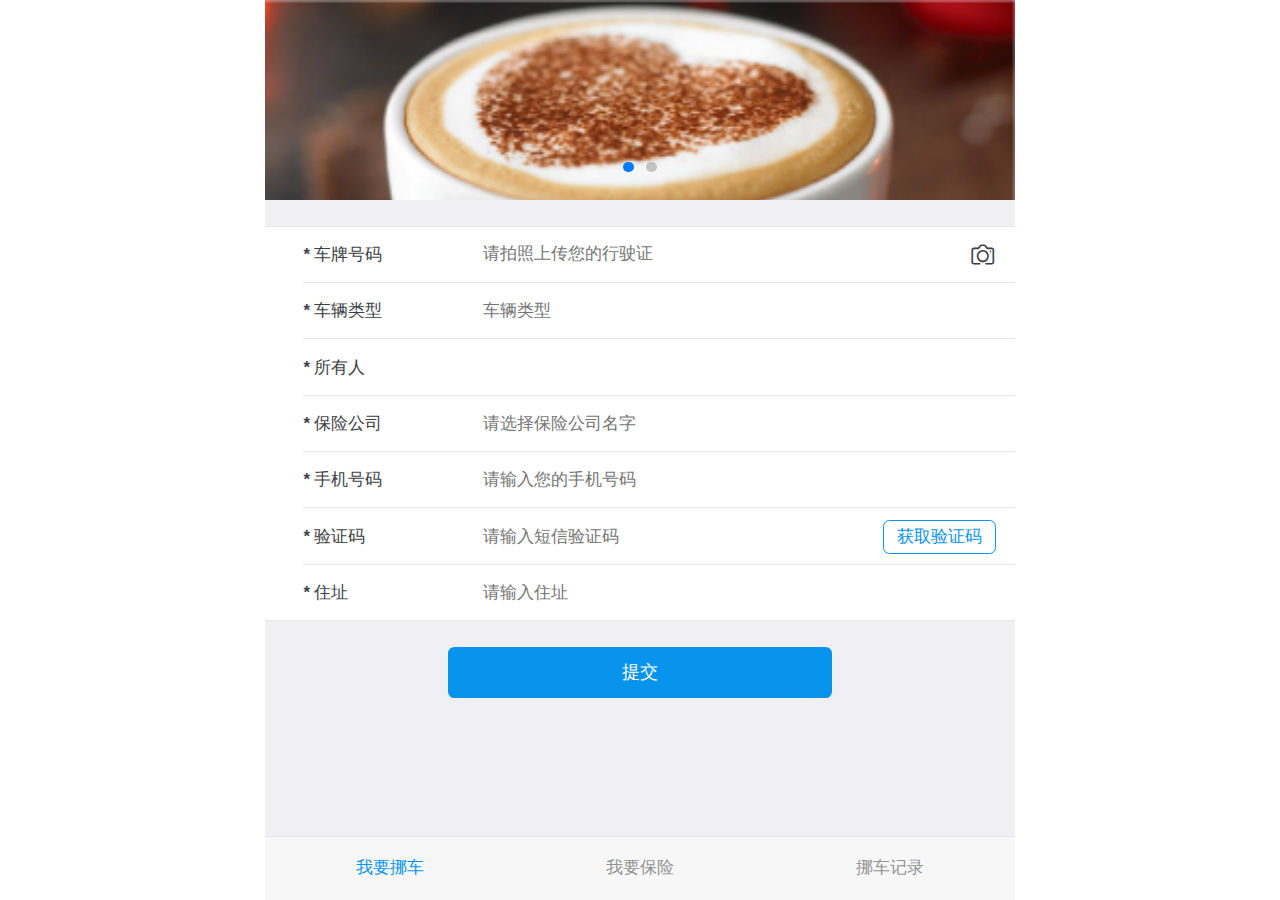
==== bind.html @ 5b2e4d47 "list更新" ====
<!DOCTYPE html>
<html lang="en">
<head>
    <meta charset="UTF-8">
    <meta name="viewport" content="initial-scale=1, maximum-scale=1, user-scalable=no" />
    <link rel="stylesheet" href="css/index.css">
    <link rel="stylesheet" href="css/sm.min.css">
    <link rel="stylesheet" href="css/sm-extend.min.css">
    <link rel="stylesheet" href="font/iconfont.css">
    <title>Title</title>

</head>
<body id="index-box">
<!-- page集合的容器，里面放多个平行的.page，其他.page作为内联页面由路由控制展示 -->
    <div class="page-group" id="page-group">
        <!-- 单个page ,第一个.page默认被展示-->
        <div class="page">
            <!-- 工具栏 -->
            <nav class="bar bar-tab">
                <a class="tab-item external active" href="#">
                    <!--<span class="icon icon-home"></span>-->
                    <span class="tab-label">我要挪车</span>
                </a>
                <a class="tab-item external" href="#">
                    <!--<span class="icon icon-star"></span>-->
                    <span class="tab-label">我要保险</span>
                </a>
                <a class="tab-item external" href="#">
                    <!--<span class="icon icon-settings"></span>-->
                    <span class="tab-label">挪车记录</span>
                </a>
            </nav>

            <!-- 这里是页面内容区 -->
            <div class="content">
                <!-- Slider -->
                <div class="swiper-container" data-space-between='10' style="height: 200px;">
                    <div class="swiper-wrapper" id="swiper-wrapper">
                        <!-- <div class="swiper-slide" @click="goDetail(item)" v-for="(item,index) in bannerList"><img :src="item.pic" alt=""></div> -->
                        <div class="swiper-slide"><img src="images/banner.png" alt=""></div>
                        <div class="swiper-slide"><img src="images/banner.png" alt=""></div>
                    </div>
                    <div class="swiper-pagination"></div>
                </div>
                <!--formBox-->
                <div class="formBox">
                    <div class="list-block">
                        <ul>
                            <!-- Text inputs -->
                            <li>
                                <div class="item-content">
                                    <div class="item-media"><i class="icon icon-form-name"></i></div>
                                    <div class="item-inner">
                                        <div class="item-title label"><b>*</b>&nbsp;车牌号码</div>
                                        <div class="item-input">
                                            <input type="text" v-model="car_no" placeholder="请拍照上传您的行驶证" id="car_no"  @focus="inputFocus('#car_no')">
                                        </div>
                                        <div>
                                            <span class="iconfont icon-camera"></span>
                                        </div>
                                    </div>
                                </div>
                            </li>
                            <li>
                                <div class="item-content">
                                    <div class="item-media"><i class="icon icon-form-email"></i></div>
                                    <div class="item-inner">
                                        <div class="item-title label"><b>*</b>&nbsp;车辆类型</div>
                                        <div class="item-input">
                                            <input type="text" v-model="car_style" placeholder="车辆类型" id="car_style"  @focus="inputFocus('#car_style')">
                                        </div>
                                    </div>
                                </div>
                            </li>
                            <li>
                                <div class="item-content">
                                    <div class="item-media"><i class="icon icon-form-email"></i></div>
                                    <div class="item-inner">
                                        <div class="item-title label"><b>*</b>&nbsp;所有人</div>
                                        <div class="item-input">
                                            <input type="text" v-model="man" placeholder="" id="man"  @focus="inputFocus('#man')">
                                        </div>
                                    </div>
                                </div>
                            </li>
                            <li>
                                <div class="item-content">
                                    <div class="item-media"><i class="icon icon-form-email"></i></div>
                                    <div class="item-inner">
                                        <div class="item-title label"><b>*</b>&nbsp;保险公司</div>
                                        <div class="item-input">
                                            <input type="text" v-model="safe" placeholder="请选择保险公司名字" id="safe" @focus="inputFocus('#safe')">
                                        </div>
                                    </div>
                                </div>
                            </li>
                            <li>
                                <div class="item-content">
                                    <div class="item-media"><i class="icon icon-form-email"></i></div>
                                    <div class="item-inner">
                                        <div class="item-title label"><b>*</b>&nbsp;手机号码</div>
                                        <div class="item-input">
                                            <input type="text" v-model="phone" placeholder="请输入您的手机号码" id="phone" @focus="inputFocus('#phone')">
                                        </div>
                                    </div>
                                </div>
                            </li>
                            <li>
                                <div class="item-content">
                                    <div class="item-media"><i class="icon icon-form-email"></i></div>
                                    <div class="item-inner">
                                        <div class="item-title label"><b>*</b>&nbsp;验证码</div>
                                        <div class="item-input">
                                            <input type="text" v-model="code" placeholder="请输入短信验证码" id="code" @focus="inputFocus('#code')">
                                        </div>
                                        <div><a href="javascript:;" class="button">获取验证码</a></div>
                                    </div>
                                </div>
                            </li>
                            <li>
                                <div class="item-content">
                                    <div class="item-media"><i class="icon icon-form-email"></i></div>
                                    <div class="item-inner">
                                        <div class="item-title label"><b>*</b>&nbsp;住址</div>
                                        <div class="item-input">
                                            <input type="text" v-model="address" placeholder="请输入住址" id="address" @focus="inputFocus('#address')">
                                        </div>
                                    </div>
                                </div>
                            </li>
                        </ul>
                    </div>
                    <a href="javascript:;" class="button button-fill button-submit" :class="[submitStatus ? '':'gray']" >提交</a>

                </div>
            </div>
        </div>
    </div>
    <script src="js/zepto.min.js"></script>
    <script src="js/sm.min.js"></script>
    <script src="js/sm-extend.min.js"></script>
    <script src="js/vue.min.js"></script>
    <script>
        $(function () {
            new Vue({
                el: "#page-group",
                data: {
                    scrTop:0,
                    car_no:'',
                    car_style:'',
                    code:'',
                    phone:'',
                    man:'',
                    safe:'',
                    address:'',
                    submitStatus:false,
                    detailState:false,
                    bannerList:[],
                    bannerLink:'https://xnt.xhwxpos.com/pingan/index.php/weixin/index/ajax_get_banner.html',
                    postLink:'https://xnt.xhwxpos.com/pingan/index.php/weixin/index/ajax_post_data.html'
                },
                methods:{
                    inputFocus:function(id){
                       this.scrTop = $(id).offset().top
                    }
                },
                mounted:function(){
                    var This = this;
                    // this.getBanner();
                    // $('.swiper-container').css({'height':arrHeight[0]+'px','overflow-y':'hidden'})
                    $(".swiper-container").swiper({
                        pagination: ".swiper-pagination",
                        autoplay:2000,
                        loop : true,
                    });

                    $(window).resize(function(){
                       setTimeout(function(){
                           $(".content").scrollTop(This.scrTop);
                       },30)
                    })
                }
            })
        })
    </script>
</body>
</html>
---- css/index.css ----
a,abbr,acronym,address,applet,article,aside,audio,b,blockquote,big,body,center,canvas,caption,cite,code,command,datalist,dd,del,details,dfn,dl,div,dt,em,embed,fieldset,figcaption,figure,font,footer,form,h1,h2,h3,h4,h5,h6,header,hgroup,html,i,iframe,img,ins,kbd,keygen,label,legend,li,meter,nav,object,ol,output,p,pre,progress,q,s,samp,section,small,span,source,strike,strong,sub,sup,table,tbody,tfoot,thead,th,tr,tt,u,ul,var{background:transparent;border:0 none;margin:0;padding:0;border:0;outline:0;vertical-align:top;-webkit-tap-highlight-color:transparent;-webkit-font-smoothing:antialiased}blockquote,q{quotes:none}table,table td{padding:0;border:none;border-collapse:collapse}img{border:0}select{white-space:nowrap}caption{text-align:left}embed{vertical-align:top}div,ul,li,ol,dl,dd,p{word-wrap:break-word}ul,li,ol,dl,dd{list-style-type:none}input,textarea,select{font-family:inherit;outline:none;font-size:inherit;font-weight:inherit;padding:0;margin:0}h1,h2,h3,h4,h5,h6{font-size:100%;font-weight:normal}body{text-align:left;color:#828282;overflow-x:hidden}html,body{font:10px/1.5 Microsoft YaHei,\5b8b\4f53, Arial, Verdana;width:100%}a{text-decoration:none;white-space:nowrap;color:#828282}input,input[type="button"],input[type="submit"],input[type="reset"],input[type="number"]{-webkit-appearance:none}input::-webkit-inner-spin-button{-webkit-appearance:none}input::-webkit-outer-spin-button{-webkit-appearance:none}@media (min-width: 640px){html{font-size:24px}}@media (min-width: 631px) and (max-width: 639px){html{font-size:23.66px}}@media (min-width: 622px) and (max-width: 630px){html{font-size:23.33px}}@media (min-width: 613px) and (max-width: 621px){html{font-size:23px}}@media (min-width: 604px) and (max-width: 612px){html{font-size:22.66px}}@media (min-width: 595px) and (max-width: 603px){html{font-size:22.33px}}@media (min-width: 586px) and (max-width: 594px){html{font-size:22px}}@media (min-width: 577px) and (max-width: 585px){html{font-size:21.66px}}@media (min-width: 568px) and (max-width: 576px){html{font-size:21.33px}}@media (min-width: 559px) and (max-width: 567px){html{font-size:21px}}@media (min-width: 550px) and (max-width: 558px){html{font-size:20.66px}}@media (min-width: 541px) and (max-width: 549px){html{font-size:20.33px}}@media (min-width: 533px) and (max-width: 540px){html{font-size:20px}}@media (min-width: 524px) and (max-width: 532px){html{font-size:19.66px}}@media (min-width: 515px) and (max-width: 523px){html{font-size:19.33px}}@media (min-width: 506px) and (max-width: 514px){html{font-size:19px}}@media (min-width: 497px) and (max-width: 505px){html{font-size:18.66px}}@media (min-width: 488px) and (max-width: 496px){html{font-size:18.33px}}@media (min-width: 480px) and (max-width: 487px){html{font-size:18px}}@media (min-width: 471px) and (max-width: 479px){html{font-size:17.66px}}@media (min-width: 462px) and (max-width: 470px){html{font-size:17.33px}}@media (min-width: 453px) and (max-width: 461px){html{font-size:17px}}@media (min-width: 444px) and (max-width: 452px){html{font-size:17.12px}}@media (min-width: 435px) and (max-width: 443px){html{font-size:16.33px}}@media (min-width: 426px) and (max-width: 434px){html{font-size:16px}}@media (min-width: 417px) and (max-width: 425px){html{font-size:15.66px}}@media (min-width: 408px) and (max-width: 416px){html{font-size:15.33px}}@media (min-width: 400px) and (max-width: 407px){html{font-size:15px}}@media (min-width: 391px) and (max-width: 399px){html{font-size:14.66px}}@media (min-width: 382px) and (max-width: 390px){html{font-size:14.33px}}@media (min-width: 374px) and (max-width: 381px){html{font-size:14px}}@media (min-width: 365px) and (max-width: 373px){html{font-size:13.66px}}@media (min-width: 356px) and (max-width: 364px){html{font-size:13.33px}}@media (min-width: 347px) and (max-width: 355px){html{font-size:13px}}@media (min-width: 338px) and (max-width: 346px){html{font-size:12.66px}}@media (min-width: 329px) and (max-width: 337px){html{font-size:12.44px}}@media (max-width: 328px){html{font-size:12px}}.clf:before,.clf:after{content:"";display:table}.clf:after{clear:both}.clf{*zoom:1}.box{display:-webkit-flex;display:flex;display:-webkit-box;display:-moz-box;display:-ms-flexbox}html,body{width:100%;max-width:750px;height:100%;margin:0 auto;position:relative;background:#fff !important}img{display:block;width:100%}.hide{display:none}[v-cloak]{display:none}body{font-size:0.65rem !important}.formBox{padding-bottom:1rem}.formBox .list-block{margin:1rem auto;font-size:0.65rem}.formBox .list-block input{font-size:0.65rem !important}.formBox .list-block .item-title.label{width:25%}.formBox .list-block .icon-camera,.formBox .list-block .icon-address{font-size:1rem}.formBox .list-block .button{font-size:0.65rem}.formBox .button.button-submit{height:2rem;line-height:2rem;margin:0 auto;width:15rem}.formBox .tip{color:#ff503f}.formBox .tip .icon-warning-o{margin-right:5px;margin-left:9%;font-size:1rem;position:relative;top:2px;color:#ff503f}.formBox .tip p{line-height:2rem}.content-block{padding:0 .25rem !important}.content-block #tab1 .card-footer,.content-block #tab2 .card-footer{text-align:center;color:#ff503f;display:block}.modal-title+.modal-text{max-height:15rem;overflow:auto}
/*# sourceMappingURL=index.css.map */
---- css/sm-extend.min.css ----
/*!
 * =====================================================
 * SUI Mobile - http://m.sui.taobao.org/
 *
 * =====================================================
 */.photo-browser{position:absolute;left:0;top:0;width:100%;height:100%;z-index:10500}.photo-browser .bar-tab .tab-item .icon{width:.7rem;height:.7rem;margin-top:-.25rem}.photo-browser .bar-tab~.photo-browser-captions{bottom:2.6rem;-webkit-transform:translate3d(0,0,0);transform:translate3d(0,0,0)}.photo-browser.photo-browser-in{display:block;-webkit-animation:photoBrowserIn .4s forwards;animation:photoBrowserIn .4s forwards}.photo-browser.photo-browser-out{display:block;-webkit-animation:photoBrowserOut .4s forwards;animation:photoBrowserOut .4s forwards}html.with-statusbar-overlay .photo-browser{height:-webkit-calc(100% - 1rem);height:calc(100% - 1rem);top:1rem}.popup>.photo-browser .navbar,.popup>.photo-browser .toolbar,body>.photo-browser .navbar,body>.photo-browser .toolbar{-webkit-transform:translate3d(0,0,0);transform:translate3d(0,0,0)}.photo-browser .page[data-page=photo-browser-slides]{background:0 0}.photo-browser .page{box-sizing:border-box;position:absolute;left:0;top:0;width:100%;height:100%;background:#efeff4}.photo-browser .view{overflow:hidden;box-sizing:border-box;position:relative;width:100%;height:100%;z-index:5000}.page[data-page=photo-browser-slides] .toolbar a{color:#4cd964}.photo-browser-popup{background:0 0}.photo-browser .navbar,.photo-browser .toolbar,.view[data-page=photo-browser-slides] .navbar,.view[data-page=photo-browser-slides] .toolbar{background:rgba(247,247,247,.95);-webkit-transition:.4s;transition:.4s}.view[data-page=photo-browser-slides] .page[data-page=photo-browser-slides] .navbar,.view[data-page=photo-browser-slides] .page[data-page=photo-browser-slides] .toolbar{-webkit-transform:translate3d(0,0,0);transform:translate3d(0,0,0)}.photo-browser-exposed .navbar,.photo-browser-exposed .toolbar{opacity:0;visibility:hidden;pointer-events:none}.photo-browser-exposed .photo-browser-swiper-container{background:#000}.photo-browser-of{margin:0 .25rem}.photo-browser-captions{pointer-events:none;position:absolute;left:0;width:100%;bottom:0;z-index:10;opacity:1;-webkit-transition:.4s;transition:.4s}.photo-browser-captions.photo-browser-captions-exposed{opacity:0}.toolbar~.photo-browser-captions{bottom:2.2rem;-webkit-transform:translate3d(0,0,0);transform:translate3d(0,0,0)}.photo-browser-exposed .toolbar~.photo-browser-captions{-webkit-transform:translate3d(0,2.2rem,0);transform:translate3d(0,2.2rem,0)}.toolbar~.photo-browser-captions.photo-browser-captions-exposed{transformt:ranslate3d(0,0,0)}.photo-browser-caption{box-sizing:border-box;-webkit-transition:.3s;transition:.3s;position:absolute;bottom:0;left:0;opacity:0;padding:.2rem .25rem;width:100%;text-align:center;color:#fff;background:rgba(0,0,0,.8)}.photo-browser-caption:empty{display:none}.photo-browser-caption.photo-browser-caption-active{opacity:1}.photo-browser-captions-light .photo-browser-caption{background:rgba(255,255,255,.8);color:#3d4145}.photo-browser-exposed .photo-browser-caption{color:#fff;background:rgba(0,0,0,.8)}.photo-browser-swiper-container{position:absolute;left:0;top:0;width:100%;height:100%;overflow:hidden;background:#fff;-webkit-transition:.4s;transition:.4s}.photo-browser-swiper-wrapper{position:absolute;left:0;top:0;width:100%;height:100%;padding:0;display:-webkit-box;display:-webkit-flex;display:flex}.photo-browser-link-inactive{opacity:.3}.photo-browser-slide{width:100%;height:100%;position:relative;overflow:hidden;display:-webkit-box;display:-webkit-flex;display:flex;-webkit-box-pack:center;-webkit-justify-content:center;justify-content:center;-webkit-box-align:center;-webkit-align-items:center;align-items:center;-webkit-flex-shrink:0;flex-shrink:0;box-sizing:border-box}.photo-browser-slide.transitioning{-webkit-transition:.4s;transition:.4s}.photo-browser-slide span.photo-browser-zoom-container{width:100%;text-align:center;display:none}.photo-browser-slide img{width:auto;height:auto;max-width:100%;max-height:100%;display:none}.photo-browser-slide.swiper-slide-active span.photo-browser-zoom-container,.photo-browser-slide.swiper-slide-next span.photo-browser-zoom-container,.photo-browser-slide.swiper-slide-prev span.photo-browser-zoom-container{display:block}.photo-browser-slide.swiper-slide-active img,.photo-browser-slide.swiper-slide-next img,.photo-browser-slide.swiper-slide-prev img{display:inline}.photo-browser-slide.swiper-slide-active.photo-browser-slide-lazy .preloader,.photo-browser-slide.swiper-slide-next.photo-browser-slide-lazy .preloader,.photo-browser-slide.swiper-slide-prev.photo-browser-slide-lazy .preloader{display:block}.photo-browser-slide iframe{width:100%;height:100%}.photo-browser-slide .preloader{display:none;position:absolute;width:2.1rem;height:2.1rem;margin-left:-2.1rem;margin-top:-2.1rem;left:50%;top:50%}.photo-browser-dark .navbar,.photo-browser-dark .toolbar{background:rgba(30,30,30,.8);color:#fff}.photo-browser-dark .navbar:before,.photo-browser-dark .toolbar:before{display:none}.photo-browser-dark .navbar:after,.photo-browser-dark .toolbar:after{display:none}.photo-browser-dark .navbar a,.photo-browser-dark .toolbar a{color:#fff}.photo-browser-dark .photo-browser-swiper-container{background:#000}@-webkit-keyframes photoBrowserIn{0%{-webkit-transform:translate3d(0,0,0) scale(.5);transform:translate3d(0,0,0) scale(.5);opacity:0}100%{-webkit-transform:translate3d(0,0,0) scale(1);transform:translate3d(0,0,0) scale(1);opacity:1}}@keyframes photoBrowserIn{0%{-webkit-transform:translate3d(0,0,0) scale(.5);transform:translate3d(0,0,0) scale(.5);opacity:0}100%{-webkit-transform:translate3d(0,0,0) scale(1);transform:translate3d(0,0,0) scale(1);opacity:1}}@-webkit-keyframes photoBrowserOut{0%{-webkit-transform:translate3d(0,0,0) scale(1);transform:translate3d(0,0,0) scale(1);opacity:1}100%{-webkit-transform:translate3d(0,0,0) scale(.5);transform:translate3d(0,0,0) scale(.5);opacity:0}}@keyframes photoBrowserOut{0%{-webkit-transform:translate3d(0,0,0) scale(1);transform:translate3d(0,0,0) scale(1);opacity:1}100%{-webkit-transform:translate3d(0,0,0) scale(.5);transform:translate3d(0,0,0) scale(.5);opacity:0}}.swiper-container{margin:0 auto;position:relative;overflow:hidden;padding-bottom:30px;z-index:1}.swiper-container-no-flexbox .swiper-slide{float:left}.swiper-container-vertical>.swiper-wrapper{-webkit-box-orient:vertical;-webkit-flex-direction:column;flex-direction:column}.swiper-wrapper{position:relative;width:100%;height:100%;z-index:1;display:-webkit-box;display:-webkit-flex;display:flex;-webkit-transform-style:preserve-3d;-ms-transform-style:preserve-3d;transform-style:preserve-3d;-webkit-transition-property:-webkit-transform;transition-property:transform;box-sizing:content-box}.swiper-container-android .swiper-slide,.swiper-wrapper{-webkit-transform:translate3d(0,0,0);transform:translate3d(0,0,0)}.swiper-container-multirow>.swiper-wrapper{-webkit-box-lines:multiple;-webkit-flex-wrap:wrap;flex-wrap:wrap}.swiper-container-free-mode>.swiper-wrapper{-webkit-transition-timing-function:ease-out;transition-timing-function:ease-out;margin:0 auto}.swiper-slide{-webkit-transform-style:preserve-3d;-ms-transform-style:preserve-3d;transform-style:preserve-3d;-webkit-flex-shrink:0;flex-shrink:0;width:100%;height:100%;position:relative}.swiper-container .swiper-notification{position:absolute;left:0;top:0;pointer-events:none;opacity:0;z-index:-1000}.swiper-wp8-horizontal{touch-action:pan-y}.swiper-wp8-vertical{touch-action:pan-x}.swiper-button-next,.swiper-button-prev{position:absolute;top:50%;width:1.35rem;height:2.2rem;margin-top:-1.1rem;z-index:10;cursor:pointer;background-size:1.35rem 2.2rem;background-position:center;background-repeat:no-repeat}.swiper-button-next.swiper-button-disabled,.swiper-button-prev.swiper-button-disabled{opacity:.35;cursor:auto;pointer-events:none}.swiper-button-prev,.swiper-container-rtl .swiper-button-next{background-image:url("data:image/svg+xml;charset=utf-8,%3Csvg%20xmlns%3D'http%3A%2F%2Fwww.w3.org%2F2000%2Fsvg'%20viewBox%3D'0%200%2027%2044'%3E%3Cpath%20d%3D'M0%2C22L22%2C0l2.1%2C2.1L4.2%2C22l19.9%2C19.9L22%2C44L0%2C22L0%2C22L0%2C22z'%20fill%3D'%23007aff'%2F%3E%3C%2Fsvg%3E");left:.5rem;right:auto}.swiper-button-next,.swiper-container-rtl .swiper-button-prev{background-image:url("data:image/svg+xml;charset=utf-8,%3Csvg%20xmlns%3D'http%3A%2F%2Fwww.w3.org%2F2000%2Fsvg'%20viewBox%3D'0%200%2027%2044'%3E%3Cpath%20d%3D'M27%2C22L27%2C22L5%2C44l-2.1-2.1L22.8%2C22L2.9%2C2.1L5%2C0L27%2C22L27%2C22z'%20fill%3D'%23007aff'%2F%3E%3C%2Fsvg%3E");right:.5rem;left:auto}.swiper-pagination{position:absolute;text-align:center;-webkit-transition:.3s;transition:.3s;-webkit-transform:translate3d(0,0,0);transform:translate3d(0,0,0);z-index:10}.swiper-pagination.swiper-pagination-hidden{opacity:0}.swiper-pagination-bullet{width:.4rem;height:.4rem;display:inline-block;border-radius:100%;background:#000;opacity:.2}.swiper-pagination-bullet-active{opacity:1;background:#007aff}.swiper-container-vertical>.swiper-pagination{right:.5rem;top:50%;-webkit-transform:translate3d(0,-50%,0);transform:translate3d(0,-50%,0)}.swiper-container-vertical>.swiper-pagination .swiper-pagination-bullet{margin:.25rem 0;display:block}.swiper-container-horizontal>.swiper-pagination{bottom:.5rem;left:0;width:100%}.swiper-container-horizontal>.swiper-pagination .swiper-pagination-bullet{margin:0 .25rem}.swiper-container-3d{-webkit-perspective:600rem;perspective:600rem}.swiper-container-3d .swiper-cube-shadow,.swiper-container-3d .swiper-slide,.swiper-container-3d .swiper-slide-shadow-bottom,.swiper-container-3d .swiper-slide-shadow-left,.swiper-container-3d .swiper-slide-shadow-right,.swiper-container-3d .swiper-slide-shadow-top,.swiper-container-3d .swiper-wrapper{-webkit-transform-style:preserve-3d;-ms-transform-style:preserve-3d;transform-style:preserve-3d}.swiper-container-3d .swiper-slide-shadow-bottom,.swiper-container-3d .swiper-slide-shadow-left,.swiper-container-3d .swiper-slide-shadow-right,.swiper-container-3d .swiper-slide-shadow-top{position:absolute;left:0;top:0;width:100%;height:100%;pointer-events:none;z-index:10}.swiper-container-3d .swiper-slide-shadow-left{background-image:-webkit-linear-gradient(right,rgba(0,0,0,.5),rgba(0,0,0,0));background-image:linear-gradient(to left,rgba(0,0,0,.5),rgba(0,0,0,0))}.swiper-container-3d .swiper-slide-shadow-right{background-image:-webkit-linear-gradient(left,rgba(0,0,0,.5),rgba(0,0,0,0));background-image:linear-gradient(to right,rgba(0,0,0,.5),rgba(0,0,0,0))}.swiper-container-3d .swiper-slide-shadow-top{background-image:-webkit-linear-gradient(bottom,rgba(0,0,0,.5),rgba(0,0,0,0));background-image:linear-gradient(to top,rgba(0,0,0,.5),rgba(0,0,0,0))}.swiper-container-3d .swiper-slide-shadow-bottom{background-image:-webkit-linear-gradient(top,rgba(0,0,0,.5),rgba(0,0,0,0));background-image:linear-gradient(to bottom,rgba(0,0,0,.5),rgba(0,0,0,0))}.swiper-container-coverflow .swiper-wrapper{-ms-perspective:600rem}.swiper-container-fade.swiper-container-free-mode .swiper-slide{-webkit-transition-timing-function:ease-out;transition-timing-function:ease-out}.swiper-container-fade .swiper-slide{pointer-events:none}.swiper-container-fade .swiper-slide-active{pointer-events:auto}.swiper-container-cube{overflow:visible}.swiper-container-cube .swiper-slide{pointer-events:none;visibility:hidden;-webkit-transform-origin:0 0;transform-origin:0 0;-webkit-backface-visibility:hidden;backface-visibility:hidden;width:100%;height:100%}.swiper-container-cube.swiper-container-rtl .swiper-slide{-webkit-transform-origin:100% 0;transform-origin:100% 0}.swiper-container-cube .swiper-slide-active,.swiper-container-cube .swiper-slide-next,.swiper-container-cube .swiper-slide-next+.swiper-slide,.swiper-container-cube .swiper-slide-prev{pointer-events:auto;visibility:visible}.swiper-container-cube .swiper-cube-shadow{position:absolute;left:0;bottom:0;width:100%;height:100%;background:#000;opacity:.6;-webkit-filter:blur(2.5rem);filter:blur(2.5rem)}.swiper-container-cube.swiper-container-vertical .swiper-cube-shadow{z-index:0}.swiper-scrollbar{border-radius:.5rem;position:relative;-ms-touch-action:none;background:rgba(0,0,0,.1)}.swiper-container-horizontal>.swiper-scrollbar{position:absolute;left:1%;bottom:.15rem;z-index:50;height:.25rem;width:98%}.swiper-container-vertical>.swiper-scrollbar{position:absolute;right:.15rem;top:1%;z-index:50;width:.25rem;height:98%}.swiper-scrollbar-drag{height:100%;width:100%;position:relative;background:rgba(0,0,0,.5);border-radius:.5rem;left:0;top:0}.swiper-scrollbar-cursor-drag{cursor:move}.swiper-slide .preloader{width:2.1rem;height:2.1rem;position:absolute;left:50%;top:50%;margin-left:-1.05rem;margin-top:-1.05rem;z-index:10}.swiper-slide img{display:block}
---- font/iconfont.css ----
@font-face {font-family: "iconfont";
  src: url('iconfont.eot?t=1522071033426'); /* IE9*/
  src: url('iconfont.eot?t=1522071033426#iefix') format('embedded-opentype'), /* IE6-IE8 */
  url('[data-uri]') format('woff'),
  url('iconfont.ttf?t=1522071033426') format('truetype'), /* chrome, firefox, opera, Safari, Android, iOS 4.2+*/
  url('iconfont.svg?t=1522071033426#iconfont') format('svg'); /* iOS 4.1- */
}

.iconfont {
  font-family:"iconfont" !important;
  font-size:16px;
  font-style:normal;
  -webkit-font-smoothing: antialiased;
  -moz-osx-font-smoothing: grayscale;
}

.icon-address:before { content: "\e939"; }

.icon-warning-o:before { content: "\e674"; }

.icon-camera:before { content: "\e626"; }
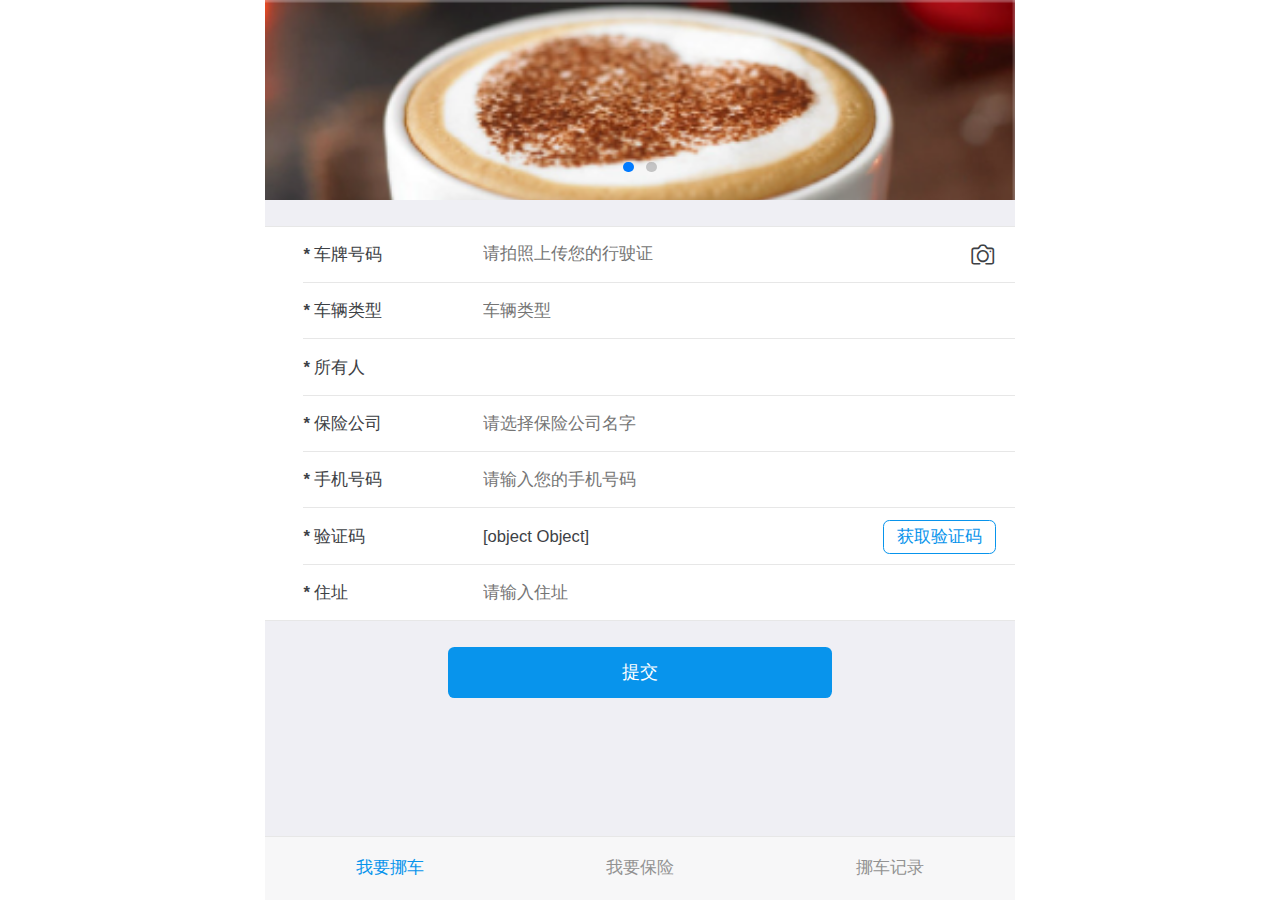
==== commit f3837441: "代码优化" ====
--- a/bind.html
+++ b/bind.html
@@ -89,7 +89,7 @@
                                     <div class="item-inner">
                                         <div class="item-title label"><b>*</b>&nbsp;保险公司</div>
                                         <div class="item-input">
-                                            <input type="text" v-model="safe" placeholder="请选择保险公司名字" id="safe" @focus="inputFocus('#safe')">
+                                            <input type="text" id="insurance" v-model="safe" placeholder="请选择保险公司名字" id="safe" @focus="inputFocus('#safe')">
                                         </div>
                                     </div>
                                 </div>
@@ -113,7 +113,7 @@
                                         <div class="item-input">
                                             <input type="text" v-model="code" placeholder="请输入短信验证码" id="code" @focus="inputFocus('#code')">
                                         </div>
-                                        <div><a href="javascript:;" class="button">获取验证码</a></div>
+                                        <div><a href="javascript:;" class="button" >{{code.txt}}</a></div>
                                     </div>
                                 </div>
                             </li>
@@ -153,13 +153,75 @@
                     man:'',
                     safe:'',
                     address:'',
+                    code:{
+                        txt:'获取验证码', //
+                        state:true,
+                    },
+                    is_binding:0,   //绑定状态，1为已绑定，0为未绑定，未绑定⽤用户⽆无权点击 其他⻚页⾯面，只能进入绑定页面
+                    // insurance_data:[],  //保险公司列表  name:保险公司名，code：保险公司代码
+                    insurance_data:['iPhone 4', 'iPhone 4S', 'iPhone 5', 'iPhone 5S', 'iPhone 6', 'iPhone 6 Plus', 'iPad 2', 'iPad Retina', 'iPad Air', 'iPad mini', 'iPad mini 2', 'iPad mini 3'],
                     submitStatus:false,
                     detailState:false,
                     bannerList:[],
-                    bannerLink:'https://xnt.xhwxpos.com/pingan/index.php/weixin/index/ajax_get_banner.html',
+                    bannerLink:'http://test.xhwxpos.com/jiancheng/weixin/Index/get_banner',
+                    getCodeLink:'http://test.xhwxpos.com/jiancheng/weixin/Index/get_msgcode',
                     postLink:'https://xnt.xhwxpos.com/pingan/index.php/weixin/index/ajax_post_data.html'
                 },
                 methods:{
+                    getCode:function(){
+                        $.ajax({
+                            url:this.getCodeLink,
+                            data:{
+                                mobile:this.phone
+                            },
+                            type:'GET',
+                            dataType:'json',
+                            success:function(res){
+                                if(res.status == 0){
+
+                                }
+                            }
+                        })
+                    },
+                    goDetail:function(item){
+                        if(item.url){
+                            window.location.href = item.url;
+                        }
+                    },
+                    getBanner:function(){
+                        var This = this;
+                        $.ajax({
+                            url:this.bannerLink,
+                            data:{
+                                page_type:2
+                            },
+                            type:'GET',
+                            dataType:'json',
+                            success:function(res){
+                                if(res.status == 0 ){
+                                    This.bannerList = res.banner_data;
+                                    if(This.bannerList.length == 1){
+                                        $(".swiper-container").swiper();
+                                    }else{
+                                        setTimeout(function(){
+                                            var imgSrc = $('.swiper-slide').find('img');
+                                            var arrHeight = [];
+                                            for(var i = 0 ; i < imgSrc.length ; i++){
+                                                arrHeight.push(imgSrc.eq(i).height());
+                                            }
+                                            var arrHeight = arrHeight.sort(function(a,b){return a-b});
+                                            $('.swiper-container').css({'height':arrHeight[0]+'px','overflow-y':'hidden'})
+                                            $(".swiper-container").swiper({
+                                                pagination: ".swiper-pagination",
+                                                autoplay:2000,
+                                                loop : true,
+                                            });
+                                        },600)
+                                    }
+                                }
+                            }
+                        })
+                    },
                     inputFocus:function(id){
                        this.scrTop = $(id).offset().top
                     }
@@ -173,7 +235,20 @@
                         autoplay:2000,
                         loop : true,
                     });
-
+                    //保险公司数据
+                    $("#insurance").picker({
+                        toolbarTemplate: '<header class="bar bar-nav">\
+                              <button class="button button-link pull-right close-picker">确定</button>\
+                              <h1 class="title">选择保险公司</h1>\
+                              </header>',
+                        cols: [
+                            {
+                                textAlign: 'center',
+                                values: this.insurance_data
+                            }
+                        ]
+                    });
+                    //输入框自动滚动
                     $(window).resize(function(){
                        setTimeout(function(){
                            $(".content").scrollTop(This.scrTop);
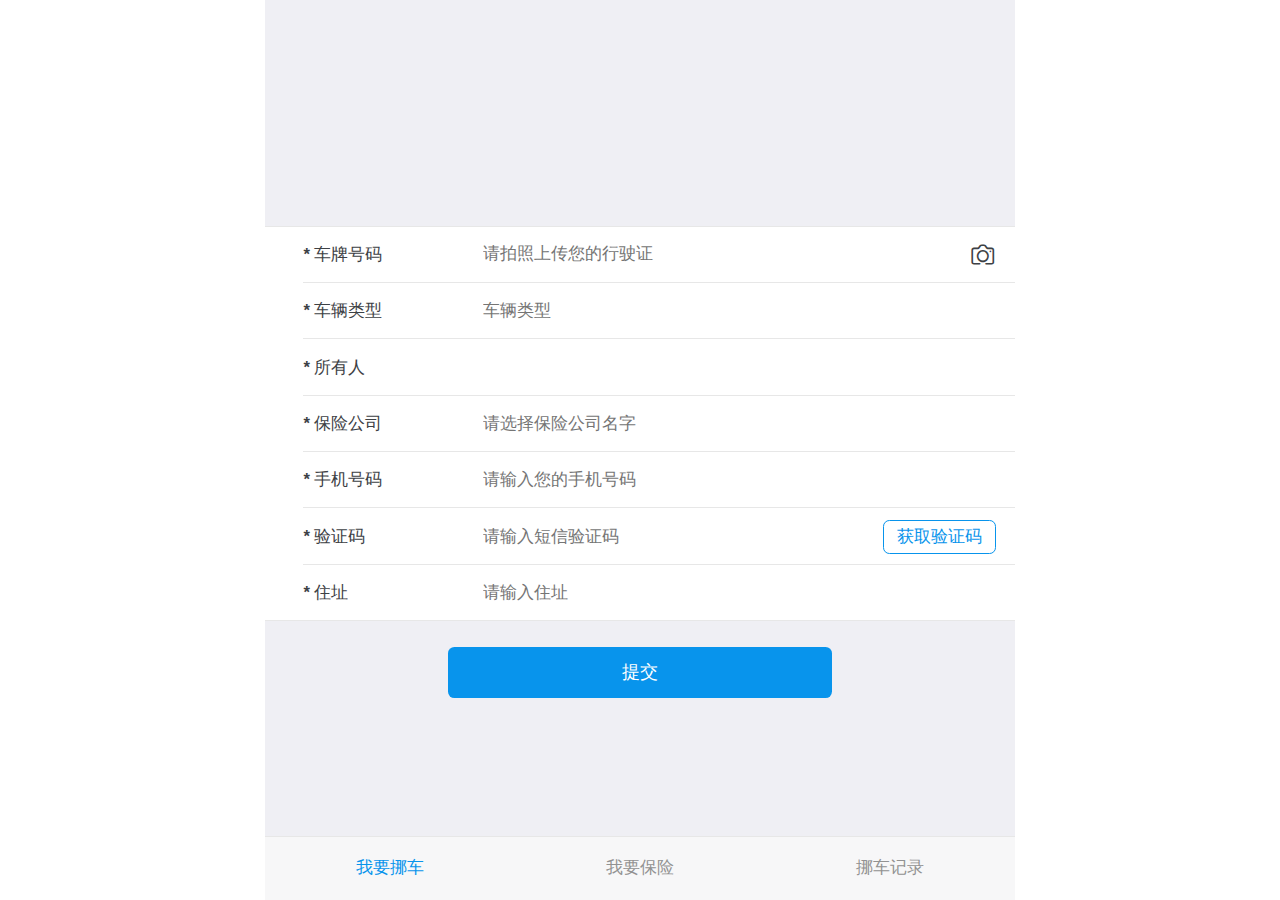
==== commit 7247d3c7: "绑定车辆" ====
--- a/bind.html
+++ b/bind.html
@@ -36,9 +36,9 @@
                 <!-- Slider -->
                 <div class="swiper-container" data-space-between='10' style="height: 200px;">
                     <div class="swiper-wrapper" id="swiper-wrapper">
-                        <!-- <div class="swiper-slide" @click="goDetail(item)" v-for="(item,index) in bannerList"><img :src="item.pic" alt=""></div> -->
-                        <div class="swiper-slide"><img src="images/banner.png" alt=""></div>
-                        <div class="swiper-slide"><img src="images/banner.png" alt=""></div>
+                         <div class="swiper-slide" @click="goDetail(item)" v-for="(item,index) in bannerList"><img :src="item.pic" alt=""></div>
+                        <!--<div class="swiper-slide"><img src="images/banner.png" alt=""></div>-->
+                        <!--<div class="swiper-slide"><img src="images/banner.png" alt=""></div>-->
                     </div>
                     <div class="swiper-pagination"></div>
                 </div>
@@ -53,9 +53,9 @@
                                     <div class="item-inner">
                                         <div class="item-title label"><b>*</b>&nbsp;车牌号码</div>
                                         <div class="item-input">
-                                            <input type="text" v-model="car_no" placeholder="请拍照上传您的行驶证" id="car_no"  @focus="inputFocus('#car_no')">
-                                        </div>
-                                        <div>
+                                            <input type="text" v-model="car_number" placeholder="请拍照上传您的行驶证" id="car_no"  @focus="inputFocus('#car_no')">
+                                        </div>
+                                        <div @click="selectPic">
                                             <span class="iconfont icon-camera"></span>
                                         </div>
                                     </div>
@@ -67,7 +67,7 @@
                                     <div class="item-inner">
                                         <div class="item-title label"><b>*</b>&nbsp;车辆类型</div>
                                         <div class="item-input">
-                                            <input type="text" v-model="car_style" placeholder="车辆类型" id="car_style"  @focus="inputFocus('#car_style')">
+                                            <input type="text" v-model="car_type" placeholder="车辆类型" id="car_style"  @focus="inputFocus('#car_style')">
                                         </div>
                                     </div>
                                 </div>
@@ -78,7 +78,7 @@
                                     <div class="item-inner">
                                         <div class="item-title label"><b>*</b>&nbsp;所有人</div>
                                         <div class="item-input">
-                                            <input type="text" v-model="man" placeholder="" id="man"  @focus="inputFocus('#man')">
+                                            <input type="text" v-model="proprietor" placeholder="" id="man"  @focus="inputFocus('#man')">
                                         </div>
                                     </div>
                                 </div>
@@ -111,9 +111,9 @@
                                     <div class="item-inner">
                                         <div class="item-title label"><b>*</b>&nbsp;验证码</div>
                                         <div class="item-input">
-                                            <input type="text" v-model="code" placeholder="请输入短信验证码" id="code" @focus="inputFocus('#code')">
-                                        </div>
-                                        <div><a href="javascript:;" class="button" >{{code.txt}}</a></div>
+                                            <input type="text" v-model="code.num" placeholder="请输入短信验证码" id="code" @focus="inputFocus('#code')">
+                                        </div>
+                                        <div><a @click="getCode" href="javascript:;" class="button" :class="[code.status ? '' : 'gray']" >{{code.txt}}</a></div>
                                     </div>
                                 </div>
                             </li>
@@ -146,29 +146,148 @@
                 el: "#page-group",
                 data: {
                     scrTop:0,
-                    car_no:'',
-                    car_style:'',
-                    code:'',
                     phone:'',
-                    man:'',
                     safe:'',
-                    address:'',
                     code:{
+                        num:'',
                         txt:'获取验证码', //
-                        state:true,
-                    },
+                        status:true,
+                    },
+                    car_number:'',   //车牌号
+                    car_type:'',     //车辆类型
+                    proprietor:'',   //所有人
+                    address:'',      //地址
+                    Time:5,
                     is_binding:0,   //绑定状态，1为已绑定，0为未绑定，未绑定⽤用户⽆无权点击 其他⻚页⾯面，只能进入绑定页面
-                    // insurance_data:[],  //保险公司列表  name:保险公司名，code：保险公司代码
-                    insurance_data:['iPhone 4', 'iPhone 4S', 'iPhone 5', 'iPhone 5S', 'iPhone 6', 'iPhone 6 Plus', 'iPad 2', 'iPad Retina', 'iPad Air', 'iPad mini', 'iPad mini 2', 'iPad mini 3'],
-                    submitStatus:false,
+                    insurance_data:[],  //保险公司列表  name:保险公司名，code：保险公司代码
+                    insurance:[],       //保险公司数据
+                    // insurance_data:['iPhone 4', 'iPhone 4S', 'iPhone 5', 'iPhone 5S', 'iPhone 6', 'iPhone 6 Plus', 'iPad 2', 'iPad Retina', 'iPad Air', 'iPad mini', 'iPad mini 2', 'iPad mini 3'],
+                    submitStatus:true,
                     detailState:false,
                     bannerList:[],
                     bannerLink:'http://test.xhwxpos.com/jiancheng/weixin/Index/get_banner',
                     getCodeLink:'http://test.xhwxpos.com/jiancheng/weixin/Index/get_msgcode',
-                    postLink:'https://xnt.xhwxpos.com/pingan/index.php/weixin/index/ajax_post_data.html'
+                    uploadpicLink:'http://test.xhwxpos.com/jiancheng/weixin/Index/post_uploadpic',
+                    binding:'http://test.xhwxpos.com/jiancheng/weixin/Index/post_binding'
                 },
                 methods:{
+                    //绑定车辆
+                    bindingHandle:function(){
+                        if(!this.submitStatus) return;
+                        var This = this;
+                        //处理保险公司数据
+                        for(var i = 0 ; i < this.insurance.length; i++){
+                            if(this.insurance[i].name == $('#safe').val()){
+                                this.safe = this.insurance[i].code;
+                            }
+                        }
+                        if(!this.car_number){
+                            $.toast("车牌号不能为空");
+                            return;
+                        }
+                        if(!this.car_type){
+                            $.toast("车辆类型不能为空");
+                            return;
+                        }
+                        if(!this.proprietor){
+                            $.toast("所有人不能为空");
+                            return;
+                        }
+                        if(!this.safe){
+                            $.toast("保险公司不能为空");
+                            return;
+                        }
+                        if(!this.phone){
+                            $.toast("手机号码不能为空");
+                            return;
+                        }
+                        if(!this.code.num){
+                            $.toast("验证码不能为空");
+                            return;
+                        }
+                        if(!this.address){
+                            $.toast("地址不能为空");
+                            return;
+                        }
+                        this.submitStatus = false;
+                        $.ajax({
+                            url:this.binding,
+                            data:{
+                                car_number:this.car_number,
+                                car_type:this.car_type,
+                                proprietor:this.proprietor,
+                                insurance_code:this.safe,
+                                mobile:this.phone,
+                                code:this.code.num,
+                                address:this.address
+                            },
+                            type:'POST',
+                            dataType:'json',
+                            success:function(res){
+                                if(res.status == 0){
+                                    $.toast("提交成功");
+                                    This.submitStatus = true;
+                                }
+                            }
+                        })
+                    },
+                    //选择图片
+                    selectPic:function () {
+                        var This = this;
+                        var localIds = null;
+                        var serverId = null;
+                        wx.chooseImage({
+                            count: 1, // 默认9
+                            sizeType: ['original', 'compressed'], // 可以指定是原图还是压缩图，默认二者都有
+                            sourceType: ['album', 'camera'], // 可以指定来源是相册还是相机，默认二者都有
+                            success: function (res) {
+                                localIds = res.localIds[0]; // 返回选定照片的本地ID列表，localId可以作为img标签的src属性显示图片
+                                wx.uploadImage({
+                                    localId: localIds, // 需要上传的图片的本地ID，由chooseImage接口获得
+                                    isShowProgressTips: 1, // 默认为1，显示进度提示
+                                    success: function (res2) {
+                                        serverId = res2.serverId; // 返回图片的服务器端ID
+                                        This.uploadpic(serverId)
+                                    }
+                                });
+                            }
+                        });
+                    },
+                    //上传图片
+                    uploadpic:function(serverId){
+                        var This = this;
+                        $.showPreloader(['识别中...']);
+                        $.ajax({
+                            url:this.uploadpicLink,
+                            data:{
+                                page_type:1,
+                                serverId:serverId
+                            },
+                            type:'POST',
+                            dataType:'json',
+                            success:function(res){
+                                $.hidePreloader();
+                                if(res.status == 0){
+                                    This.car_number = res.data.car_number;
+                                    This.car_type = res.data.car_type;
+                                    This.proprietor = res.data.proprietor;
+                                    This.address = res.data.address;
+                                }
+                            }
+                        })
+                    },
+                    //获取验证码
                     getCode:function(){
+                        var This = this;
+                        if(!this.phone){
+                            $.toast("请输入手机号码");
+                            return false;
+                        }
+                        if(!(/^0?1[3|4|5|7|8][0-9]\d{8}$/.test(this.phone))){
+                            $.toast("手机号码格式不正确");
+                            return false;
+                        }
+                        if(!this.code.status) return;
                         $.ajax({
                             url:this.getCodeLink,
                             data:{
@@ -178,10 +297,28 @@
                             dataType:'json',
                             success:function(res){
                                 if(res.status == 0){
-
+                                    This.Time = 60;
+                                    This.code.status = false;
+                                    This.countDown();
                                 }
                             }
                         })
+                    },
+                    //倒计时
+                    countDown:function(){
+                        console.log(this.Time)
+                        var This = this;
+                        if(this.Time > 1){
+                            this.Time = this.Time-1;
+                            this.code.txt = '获取验证码('+this.Time+'s)';
+                            setTimeout(function(){
+                                This.countDown();
+                            },1000)
+                        }else{
+                            this.Time = 0;
+                            this.code.txt = '获取验证码';
+                            this.code.status = true;
+                        }
                     },
                     goDetail:function(item){
                         if(item.url){
@@ -200,6 +337,10 @@
                             success:function(res){
                                 if(res.status == 0 ){
                                     This.bannerList = res.banner_data;
+                                    This.insurance_data = res.insurance_data.map(function(item){
+                                        return item.name
+                                    });
+                                    This.insurance = res.insurance_data;
                                     if(This.bannerList.length == 1){
                                         $(".swiper-container").swiper();
                                     }else{
@@ -228,13 +369,13 @@
                 },
                 mounted:function(){
                     var This = this;
-                    // this.getBanner();
+                    this.getBanner();
                     // $('.swiper-container').css({'height':arrHeight[0]+'px','overflow-y':'hidden'})
-                    $(".swiper-container").swiper({
-                        pagination: ".swiper-pagination",
-                        autoplay:2000,
-                        loop : true,
-                    });
+                    // $(".swiper-container").swiper({
+                    //     pagination: ".swiper-pagination",
+                    //     autoplay:2000,
+                    //     loop : true,
+                    // });
                     //保险公司数据
                     $("#insurance").picker({
                         toolbarTemplate: '<header class="bar bar-nav">\
@@ -244,10 +385,12 @@
                         cols: [
                             {
                                 textAlign: 'center',
-                                values: this.insurance_data
+                                values: This.insurance_data
                             }
                         ]
                     });
+
+
                     //输入框自动滚动
                     $(window).resize(function(){
                        setTimeout(function(){
--- a/css/index.css
+++ b/css/index.css
@@ -1,2 +1,2 @@
-a,abbr,acronym,address,applet,article,aside,audio,b,blockquote,big,body,center,canvas,caption,cite,code,command,datalist,dd,del,details,dfn,dl,div,dt,em,embed,fieldset,figcaption,figure,font,footer,form,h1,h2,h3,h4,h5,h6,header,hgroup,html,i,iframe,img,ins,kbd,keygen,label,legend,li,meter,nav,object,ol,output,p,pre,progress,q,s,samp,section,small,span,source,strike,strong,sub,sup,table,tbody,tfoot,thead,th,tr,tt,u,ul,var{background:transparent;border:0 none;margin:0;padding:0;border:0;outline:0;vertical-align:top;-webkit-tap-highlight-color:transparent;-webkit-font-smoothing:antialiased}blockquote,q{quotes:none}table,table td{padding:0;border:none;border-collapse:collapse}img{border:0}select{white-space:nowrap}caption{text-align:left}embed{vertical-align:top}div,ul,li,ol,dl,dd,p{word-wrap:break-word}ul,li,ol,dl,dd{list-style-type:none}input,textarea,select{font-family:inherit;outline:none;font-size:inherit;font-weight:inherit;padding:0;margin:0}h1,h2,h3,h4,h5,h6{font-size:100%;font-weight:normal}body{text-align:left;color:#828282;overflow-x:hidden}html,body{font:10px/1.5 Microsoft YaHei,\5b8b\4f53, Arial, Verdana;width:100%}a{text-decoration:none;white-space:nowrap;color:#828282}input,input[type="button"],input[type="submit"],input[type="reset"],input[type="number"]{-webkit-appearance:none}input::-webkit-inner-spin-button{-webkit-appearance:none}input::-webkit-outer-spin-button{-webkit-appearance:none}@media (min-width: 640px){html{font-size:24px}}@media (min-width: 631px) and (max-width: 639px){html{font-size:23.66px}}@media (min-width: 622px) and (max-width: 630px){html{font-size:23.33px}}@media (min-width: 613px) and (max-width: 621px){html{font-size:23px}}@media (min-width: 604px) and (max-width: 612px){html{font-size:22.66px}}@media (min-width: 595px) and (max-width: 603px){html{font-size:22.33px}}@media (min-width: 586px) and (max-width: 594px){html{font-size:22px}}@media (min-width: 577px) and (max-width: 585px){html{font-size:21.66px}}@media (min-width: 568px) and (max-width: 576px){html{font-size:21.33px}}@media (min-width: 559px) and (max-width: 567px){html{font-size:21px}}@media (min-width: 550px) and (max-width: 558px){html{font-size:20.66px}}@media (min-width: 541px) and (max-width: 549px){html{font-size:20.33px}}@media (min-width: 533px) and (max-width: 540px){html{font-size:20px}}@media (min-width: 524px) and (max-width: 532px){html{font-size:19.66px}}@media (min-width: 515px) and (max-width: 523px){html{font-size:19.33px}}@media (min-width: 506px) and (max-width: 514px){html{font-size:19px}}@media (min-width: 497px) and (max-width: 505px){html{font-size:18.66px}}@media (min-width: 488px) and (max-width: 496px){html{font-size:18.33px}}@media (min-width: 480px) and (max-width: 487px){html{font-size:18px}}@media (min-width: 471px) and (max-width: 479px){html{font-size:17.66px}}@media (min-width: 462px) and (max-width: 470px){html{font-size:17.33px}}@media (min-width: 453px) and (max-width: 461px){html{font-size:17px}}@media (min-width: 444px) and (max-width: 452px){html{font-size:17.12px}}@media (min-width: 435px) and (max-width: 443px){html{font-size:16.33px}}@media (min-width: 426px) and (max-width: 434px){html{font-size:16px}}@media (min-width: 417px) and (max-width: 425px){html{font-size:15.66px}}@media (min-width: 408px) and (max-width: 416px){html{font-size:15.33px}}@media (min-width: 400px) and (max-width: 407px){html{font-size:15px}}@media (min-width: 391px) and (max-width: 399px){html{font-size:14.66px}}@media (min-width: 382px) and (max-width: 390px){html{font-size:14.33px}}@media (min-width: 374px) and (max-width: 381px){html{font-size:14px}}@media (min-width: 365px) and (max-width: 373px){html{font-size:13.66px}}@media (min-width: 356px) and (max-width: 364px){html{font-size:13.33px}}@media (min-width: 347px) and (max-width: 355px){html{font-size:13px}}@media (min-width: 338px) and (max-width: 346px){html{font-size:12.66px}}@media (min-width: 329px) and (max-width: 337px){html{font-size:12.44px}}@media (max-width: 328px){html{font-size:12px}}.clf:before,.clf:after{content:"";display:table}.clf:after{clear:both}.clf{*zoom:1}.box{display:-webkit-flex;display:flex;display:-webkit-box;display:-moz-box;display:-ms-flexbox}html,body{width:100%;max-width:750px;height:100%;margin:0 auto;position:relative;background:#fff !important}img{display:block;width:100%}.hide{display:none}[v-cloak]{display:none}body{font-size:0.65rem !important}.formBox{padding-bottom:1rem}.formBox .list-block{margin:1rem auto;font-size:0.65rem}.formBox .list-block input{font-size:0.65rem !important}.formBox .list-block .item-title.label{width:25%}.formBox .list-block .icon-camera,.formBox .list-block .icon-address{font-size:1rem}.formBox .list-block .button{font-size:0.65rem}.formBox .button.button-submit{height:2rem;line-height:2rem;margin:0 auto;width:15rem}.formBox .tip{color:#ff503f}.formBox .tip .icon-warning-o{margin-right:5px;margin-left:9%;font-size:1rem;position:relative;top:2px;color:#ff503f}.formBox .tip p{line-height:2rem}.content-block{padding:0 .25rem !important}.content-block #tab1 .card-footer,.content-block #tab2 .card-footer{text-align:center;color:#ff503f;display:block}.modal-title+.modal-text{max-height:15rem;overflow:auto}
+a,abbr,acronym,address,applet,article,aside,audio,b,blockquote,big,body,center,canvas,caption,cite,code,command,datalist,dd,del,details,dfn,dl,div,dt,em,embed,fieldset,figcaption,figure,font,footer,form,h1,h2,h3,h4,h5,h6,header,hgroup,html,i,iframe,img,ins,kbd,keygen,label,legend,li,meter,nav,object,ol,output,p,pre,progress,q,s,samp,section,small,span,source,strike,strong,sub,sup,table,tbody,tfoot,thead,th,tr,tt,u,ul,var{background:transparent;border:0 none;margin:0;padding:0;border:0;outline:0;vertical-align:top;-webkit-tap-highlight-color:transparent;-webkit-font-smoothing:antialiased}blockquote,q{quotes:none}table,table td{padding:0;border:none;border-collapse:collapse}img{border:0}select{white-space:nowrap}caption{text-align:left}embed{vertical-align:top}div,ul,li,ol,dl,dd,p{word-wrap:break-word}ul,li,ol,dl,dd{list-style-type:none}input,textarea,select{font-family:inherit;outline:none;font-size:inherit;font-weight:inherit;padding:0;margin:0}h1,h2,h3,h4,h5,h6{font-size:100%;font-weight:normal}body{text-align:left;color:#828282;overflow-x:hidden}html,body{font:10px/1.5 Microsoft YaHei,\5b8b\4f53, Arial, Verdana;width:100%}a{text-decoration:none;white-space:nowrap;color:#828282}input,input[type="button"],input[type="submit"],input[type="reset"],input[type="number"]{-webkit-appearance:none}input::-webkit-inner-spin-button{-webkit-appearance:none}input::-webkit-outer-spin-button{-webkit-appearance:none}@media (min-width: 640px){html{font-size:24px}}@media (min-width: 631px) and (max-width: 639px){html{font-size:23.66px}}@media (min-width: 622px) and (max-width: 630px){html{font-size:23.33px}}@media (min-width: 613px) and (max-width: 621px){html{font-size:23px}}@media (min-width: 604px) and (max-width: 612px){html{font-size:22.66px}}@media (min-width: 595px) and (max-width: 603px){html{font-size:22.33px}}@media (min-width: 586px) and (max-width: 594px){html{font-size:22px}}@media (min-width: 577px) and (max-width: 585px){html{font-size:21.66px}}@media (min-width: 568px) and (max-width: 576px){html{font-size:21.33px}}@media (min-width: 559px) and (max-width: 567px){html{font-size:21px}}@media (min-width: 550px) and (max-width: 558px){html{font-size:20.66px}}@media (min-width: 541px) and (max-width: 549px){html{font-size:20.33px}}@media (min-width: 533px) and (max-width: 540px){html{font-size:20px}}@media (min-width: 524px) and (max-width: 532px){html{font-size:19.66px}}@media (min-width: 515px) and (max-width: 523px){html{font-size:19.33px}}@media (min-width: 506px) and (max-width: 514px){html{font-size:19px}}@media (min-width: 497px) and (max-width: 505px){html{font-size:18.66px}}@media (min-width: 488px) and (max-width: 496px){html{font-size:18.33px}}@media (min-width: 480px) and (max-width: 487px){html{font-size:18px}}@media (min-width: 471px) and (max-width: 479px){html{font-size:17.66px}}@media (min-width: 462px) and (max-width: 470px){html{font-size:17.33px}}@media (min-width: 453px) and (max-width: 461px){html{font-size:17px}}@media (min-width: 444px) and (max-width: 452px){html{font-size:17.12px}}@media (min-width: 435px) and (max-width: 443px){html{font-size:16.33px}}@media (min-width: 426px) and (max-width: 434px){html{font-size:16px}}@media (min-width: 417px) and (max-width: 425px){html{font-size:15.66px}}@media (min-width: 408px) and (max-width: 416px){html{font-size:15.33px}}@media (min-width: 400px) and (max-width: 407px){html{font-size:15px}}@media (min-width: 391px) and (max-width: 399px){html{font-size:14.66px}}@media (min-width: 382px) and (max-width: 390px){html{font-size:14.33px}}@media (min-width: 374px) and (max-width: 381px){html{font-size:14px}}@media (min-width: 365px) and (max-width: 373px){html{font-size:13.66px}}@media (min-width: 356px) and (max-width: 364px){html{font-size:13.33px}}@media (min-width: 347px) and (max-width: 355px){html{font-size:13px}}@media (min-width: 338px) and (max-width: 346px){html{font-size:12.66px}}@media (min-width: 329px) and (max-width: 337px){html{font-size:12.44px}}@media (max-width: 328px){html{font-size:12px}}.clf:before,.clf:after{content:"";display:table}.clf:after{clear:both}.clf{*zoom:1}.box{display:-webkit-flex;display:flex;display:-webkit-box;display:-moz-box;display:-ms-flexbox}html,body{width:100%;max-width:750px;height:100%;margin:0 auto;position:relative;background:#fff !important}img{display:block;width:100%}.hide{display:none}[v-cloak]{display:none}body{font-size:0.65rem !important}.formBox{padding-bottom:1rem}.formBox .list-block{margin:1rem auto;font-size:0.65rem}.formBox .list-block input{font-size:0.65rem !important}.formBox .list-block .item-title.label{width:25%}.formBox .list-block .icon-camera,.formBox .list-block .icon-address{font-size:1rem}.formBox .list-block .button{font-size:0.65rem}.formBox .list-block .button.gray{border:1px #ccc solid;color:#ccc}.formBox .button.button-submit{height:2rem;line-height:2rem;margin:0 auto;width:15rem}.formBox .button.button-submit.gray{background:#ccc}.formBox .tip{color:#ff503f}.formBox .tip .icon-warning-o{margin-right:5px;margin-left:9%;font-size:1rem;position:relative;top:2px;color:#ff503f}.formBox .tip p{line-height:2rem}.content-block{padding:0 .25rem !important}.content-block #tab1 .card-footer,.content-block #tab2 .card-footer{text-align:center;color:#ff503f;display:block}.modal-title+.modal-text{max-height:15rem;overflow:auto}
 /*# sourceMappingURL=index.css.map */
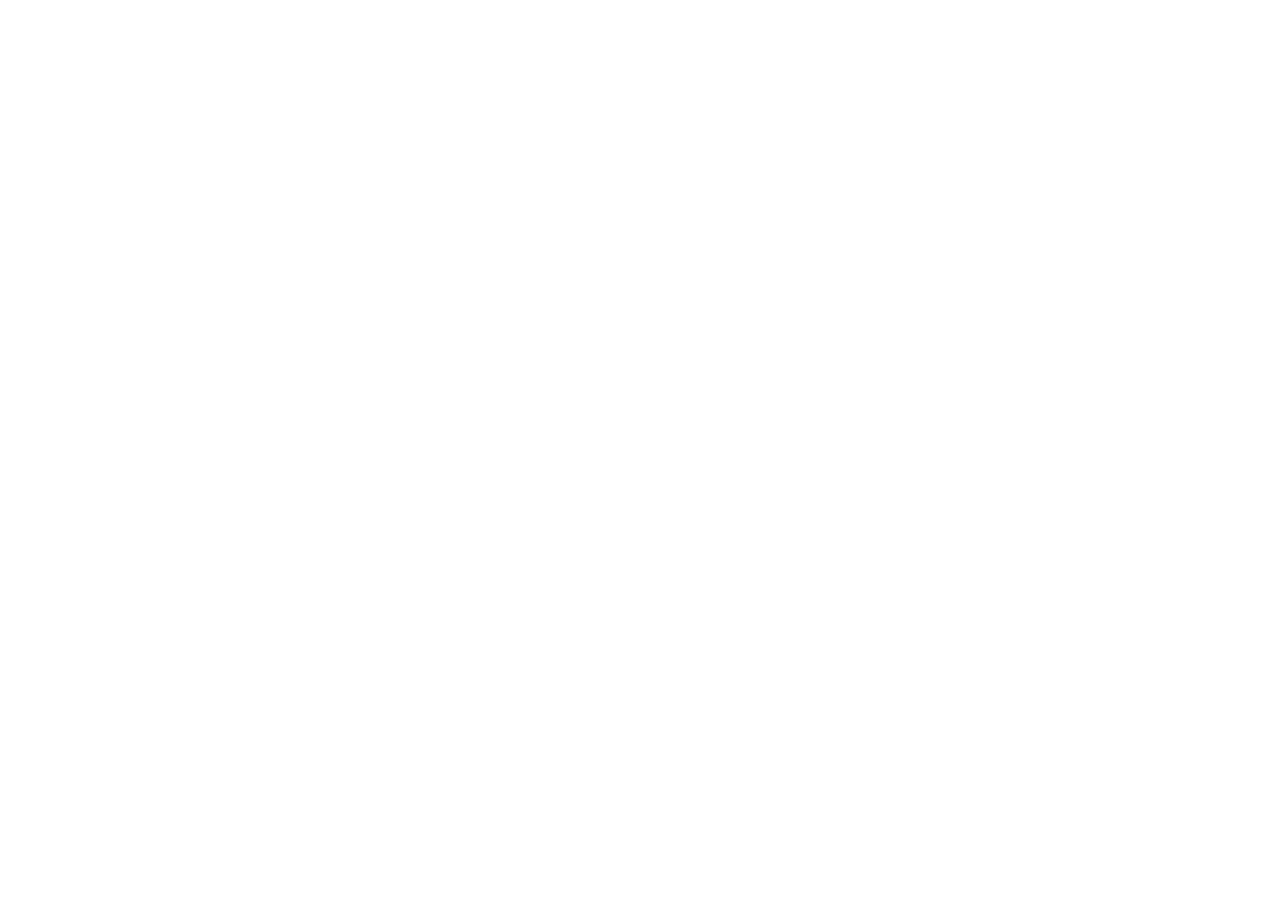
==== commit aa7a4580: "代码优化" ====
--- a/bind.html
+++ b/bind.html
@@ -7,10 +7,9 @@
     <link rel="stylesheet" href="css/sm.min.css">
     <link rel="stylesheet" href="css/sm-extend.min.css">
     <link rel="stylesheet" href="font/iconfont.css">
-    <title>Title</title>
-
+    <title>绑定车辆</title>
 </head>
-<body id="index-box">
+<body id="index-box" v-cloak>
 <!-- page集合的容器，里面放多个平行的.page，其他.page作为内联页面由路由控制展示 -->
     <div class="page-group" id="page-group">
         <!-- 单个page ,第一个.page默认被展示-->
@@ -25,7 +24,7 @@
                     <!--<span class="icon icon-star"></span>-->
                     <span class="tab-label">我要保险</span>
                 </a>
-                <a class="tab-item external" href="#">
+                <a class="tab-item external" href="list.html">
                     <!--<span class="icon icon-settings"></span>-->
                     <span class="tab-label">挪车记录</span>
                 </a>
@@ -53,7 +52,7 @@
                                     <div class="item-inner">
                                         <div class="item-title label"><b>*</b>&nbsp;车牌号码</div>
                                         <div class="item-input">
-                                            <input type="text" v-model="car_number" placeholder="请拍照上传您的行驶证" id="car_no"  @focus="inputFocus('#car_no')">
+                                            <input type="text" readonly v-model="car_number" placeholder="请拍照上传您的行驶证" id="car_no"  @focus="inputFocus('#car_no')">
                                         </div>
                                         <div @click="selectPic">
                                             <span class="iconfont icon-camera"></span>
@@ -67,7 +66,7 @@
                                     <div class="item-inner">
                                         <div class="item-title label"><b>*</b>&nbsp;车辆类型</div>
                                         <div class="item-input">
-                                            <input type="text" v-model="car_type" placeholder="车辆类型" id="car_style"  @focus="inputFocus('#car_style')">
+                                            <input type="text" readonly v-model="car_type" placeholder="车辆类型" id="car_style"  @focus="inputFocus('#car_style')">
                                         </div>
                                     </div>
                                 </div>
@@ -78,7 +77,7 @@
                                     <div class="item-inner">
                                         <div class="item-title label"><b>*</b>&nbsp;所有人</div>
                                         <div class="item-input">
-                                            <input type="text" v-model="proprietor" placeholder="" id="man"  @focus="inputFocus('#man')">
+                                            <input type="text" readonly v-model="proprietor" placeholder="" id="man"  @focus="inputFocus('#man')">
                                         </div>
                                     </div>
                                 </div>
@@ -89,7 +88,7 @@
                                     <div class="item-inner">
                                         <div class="item-title label"><b>*</b>&nbsp;保险公司</div>
                                         <div class="item-input">
-                                            <input type="text" id="insurance" v-model="safe" placeholder="请选择保险公司名字" id="safe" @focus="inputFocus('#safe')">
+                                            <input type="text" id="insurance" readonly v-model="safe" placeholder="请选择保险公司名字" id="safe" @focus="inputFocus('#safe')">
                                         </div>
                                     </div>
                                 </div>
@@ -123,7 +122,7 @@
                                     <div class="item-inner">
                                         <div class="item-title label"><b>*</b>&nbsp;住址</div>
                                         <div class="item-input">
-                                            <input type="text" v-model="address" placeholder="请输入住址" id="address" @focus="inputFocus('#address')">
+                                            <input type="text" v-model="address" readonly placeholder="请输入住址" id="address" @focus="inputFocus('#address')">
                                         </div>
                                     </div>
                                 </div>
@@ -163,7 +162,6 @@
                     insurance:[],       //保险公司数据
                     // insurance_data:['iPhone 4', 'iPhone 4S', 'iPhone 5', 'iPhone 5S', 'iPhone 6', 'iPhone 6 Plus', 'iPad 2', 'iPad Retina', 'iPad Air', 'iPad mini', 'iPad mini 2', 'iPad mini 3'],
                     submitStatus:true,
-                    detailState:false,
                     bannerList:[],
                     bannerLink:'http://test.xhwxpos.com/jiancheng/weixin/Index/get_banner',
                     getCodeLink:'http://test.xhwxpos.com/jiancheng/weixin/Index/get_msgcode',
@@ -330,7 +328,7 @@
                         $.ajax({
                             url:this.bannerLink,
                             data:{
-                                page_type:2
+                                page_type:1
                             },
                             type:'GET',
                             dataType:'json',
@@ -370,7 +368,6 @@
                 mounted:function(){
                     var This = this;
                     this.getBanner();
-                    // $('.swiper-container').css({'height':arrHeight[0]+'px','overflow-y':'hidden'})
                     // $(".swiper-container").swiper({
                     //     pagination: ".swiper-pagination",
                     //     autoplay:2000,
@@ -389,8 +386,6 @@
                             }
                         ]
                     });
-
-
                     //输入框自动滚动
                     $(window).resize(function(){
                        setTimeout(function(){
--- a/css/index.css
+++ b/css/index.css
@@ -1,2 +1,2 @@
-a,abbr,acronym,address,applet,article,aside,audio,b,blockquote,big,body,center,canvas,caption,cite,code,command,datalist,dd,del,details,dfn,dl,div,dt,em,embed,fieldset,figcaption,figure,font,footer,form,h1,h2,h3,h4,h5,h6,header,hgroup,html,i,iframe,img,ins,kbd,keygen,label,legend,li,meter,nav,object,ol,output,p,pre,progress,q,s,samp,section,small,span,source,strike,strong,sub,sup,table,tbody,tfoot,thead,th,tr,tt,u,ul,var{background:transparent;border:0 none;margin:0;padding:0;border:0;outline:0;vertical-align:top;-webkit-tap-highlight-color:transparent;-webkit-font-smoothing:antialiased}blockquote,q{quotes:none}table,table td{padding:0;border:none;border-collapse:collapse}img{border:0}select{white-space:nowrap}caption{text-align:left}embed{vertical-align:top}div,ul,li,ol,dl,dd,p{word-wrap:break-word}ul,li,ol,dl,dd{list-style-type:none}input,textarea,select{font-family:inherit;outline:none;font-size:inherit;font-weight:inherit;padding:0;margin:0}h1,h2,h3,h4,h5,h6{font-size:100%;font-weight:normal}body{text-align:left;color:#828282;overflow-x:hidden}html,body{font:10px/1.5 Microsoft YaHei,\5b8b\4f53, Arial, Verdana;width:100%}a{text-decoration:none;white-space:nowrap;color:#828282}input,input[type="button"],input[type="submit"],input[type="reset"],input[type="number"]{-webkit-appearance:none}input::-webkit-inner-spin-button{-webkit-appearance:none}input::-webkit-outer-spin-button{-webkit-appearance:none}@media (min-width: 640px){html{font-size:24px}}@media (min-width: 631px) and (max-width: 639px){html{font-size:23.66px}}@media (min-width: 622px) and (max-width: 630px){html{font-size:23.33px}}@media (min-width: 613px) and (max-width: 621px){html{font-size:23px}}@media (min-width: 604px) and (max-width: 612px){html{font-size:22.66px}}@media (min-width: 595px) and (max-width: 603px){html{font-size:22.33px}}@media (min-width: 586px) and (max-width: 594px){html{font-size:22px}}@media (min-width: 577px) and (max-width: 585px){html{font-size:21.66px}}@media (min-width: 568px) and (max-width: 576px){html{font-size:21.33px}}@media (min-width: 559px) and (max-width: 567px){html{font-size:21px}}@media (min-width: 550px) and (max-width: 558px){html{font-size:20.66px}}@media (min-width: 541px) and (max-width: 549px){html{font-size:20.33px}}@media (min-width: 533px) and (max-width: 540px){html{font-size:20px}}@media (min-width: 524px) and (max-width: 532px){html{font-size:19.66px}}@media (min-width: 515px) and (max-width: 523px){html{font-size:19.33px}}@media (min-width: 506px) and (max-width: 514px){html{font-size:19px}}@media (min-width: 497px) and (max-width: 505px){html{font-size:18.66px}}@media (min-width: 488px) and (max-width: 496px){html{font-size:18.33px}}@media (min-width: 480px) and (max-width: 487px){html{font-size:18px}}@media (min-width: 471px) and (max-width: 479px){html{font-size:17.66px}}@media (min-width: 462px) and (max-width: 470px){html{font-size:17.33px}}@media (min-width: 453px) and (max-width: 461px){html{font-size:17px}}@media (min-width: 444px) and (max-width: 452px){html{font-size:17.12px}}@media (min-width: 435px) and (max-width: 443px){html{font-size:16.33px}}@media (min-width: 426px) and (max-width: 434px){html{font-size:16px}}@media (min-width: 417px) and (max-width: 425px){html{font-size:15.66px}}@media (min-width: 408px) and (max-width: 416px){html{font-size:15.33px}}@media (min-width: 400px) and (max-width: 407px){html{font-size:15px}}@media (min-width: 391px) and (max-width: 399px){html{font-size:14.66px}}@media (min-width: 382px) and (max-width: 390px){html{font-size:14.33px}}@media (min-width: 374px) and (max-width: 381px){html{font-size:14px}}@media (min-width: 365px) and (max-width: 373px){html{font-size:13.66px}}@media (min-width: 356px) and (max-width: 364px){html{font-size:13.33px}}@media (min-width: 347px) and (max-width: 355px){html{font-size:13px}}@media (min-width: 338px) and (max-width: 346px){html{font-size:12.66px}}@media (min-width: 329px) and (max-width: 337px){html{font-size:12.44px}}@media (max-width: 328px){html{font-size:12px}}.clf:before,.clf:after{content:"";display:table}.clf:after{clear:both}.clf{*zoom:1}.box{display:-webkit-flex;display:flex;display:-webkit-box;display:-moz-box;display:-ms-flexbox}html,body{width:100%;max-width:750px;height:100%;margin:0 auto;position:relative;background:#fff !important}img{display:block;width:100%}.hide{display:none}[v-cloak]{display:none}body{font-size:0.65rem !important}.formBox{padding-bottom:1rem}.formBox .list-block{margin:1rem auto;font-size:0.65rem}.formBox .list-block input{font-size:0.65rem !important}.formBox .list-block .item-title.label{width:25%}.formBox .list-block .icon-camera,.formBox .list-block .icon-address{font-size:1rem}.formBox .list-block .button{font-size:0.65rem}.formBox .list-block .button.gray{border:1px #ccc solid;color:#ccc}.formBox .button.button-submit{height:2rem;line-height:2rem;margin:0 auto;width:15rem}.formBox .button.button-submit.gray{background:#ccc}.formBox .tip{color:#ff503f}.formBox .tip .icon-warning-o{margin-right:5px;margin-left:9%;font-size:1rem;position:relative;top:2px;color:#ff503f}.formBox .tip p{line-height:2rem}.content-block{padding:0 .25rem !important}.content-block #tab1 .card-footer,.content-block #tab2 .card-footer{text-align:center;color:#ff503f;display:block}.modal-title+.modal-text{max-height:15rem;overflow:auto}
+a,abbr,acronym,address,applet,article,aside,audio,b,blockquote,big,body,center,canvas,caption,cite,code,command,datalist,dd,del,details,dfn,dl,div,dt,em,embed,fieldset,figcaption,figure,font,footer,form,h1,h2,h3,h4,h5,h6,header,hgroup,html,i,iframe,img,ins,kbd,keygen,label,legend,li,meter,nav,object,ol,output,p,pre,progress,q,s,samp,section,small,span,source,strike,strong,sub,sup,table,tbody,tfoot,thead,th,tr,tt,u,ul,var{background:transparent;border:0 none;margin:0;padding:0;border:0;outline:0;vertical-align:top;-webkit-tap-highlight-color:transparent;-webkit-font-smoothing:antialiased}blockquote,q{quotes:none}table,table td{padding:0;border:none;border-collapse:collapse}img{border:0}select{white-space:nowrap}caption{text-align:left}embed{vertical-align:top}div,ul,li,ol,dl,dd,p{word-wrap:break-word}ul,li,ol,dl,dd{list-style-type:none}input,textarea,select{font-family:inherit;outline:none;font-size:inherit;font-weight:inherit;padding:0;margin:0}h1,h2,h3,h4,h5,h6{font-size:100%;font-weight:normal}body{text-align:left;color:#828282;overflow-x:hidden}html,body{font:10px/1.5 Microsoft YaHei,\5b8b\4f53, Arial, Verdana;width:100%}a{text-decoration:none;white-space:nowrap;color:#828282}input,input[type="button"],input[type="submit"],input[type="reset"],input[type="number"]{-webkit-appearance:none}input::-webkit-inner-spin-button{-webkit-appearance:none}input::-webkit-outer-spin-button{-webkit-appearance:none}@media (min-width: 640px){html{font-size:24px}}@media (min-width: 631px) and (max-width: 639px){html{font-size:23.66px}}@media (min-width: 622px) and (max-width: 630px){html{font-size:23.33px}}@media (min-width: 613px) and (max-width: 621px){html{font-size:23px}}@media (min-width: 604px) and (max-width: 612px){html{font-size:22.66px}}@media (min-width: 595px) and (max-width: 603px){html{font-size:22.33px}}@media (min-width: 586px) and (max-width: 594px){html{font-size:22px}}@media (min-width: 577px) and (max-width: 585px){html{font-size:21.66px}}@media (min-width: 568px) and (max-width: 576px){html{font-size:21.33px}}@media (min-width: 559px) and (max-width: 567px){html{font-size:21px}}@media (min-width: 550px) and (max-width: 558px){html{font-size:20.66px}}@media (min-width: 541px) and (max-width: 549px){html{font-size:20.33px}}@media (min-width: 533px) and (max-width: 540px){html{font-size:20px}}@media (min-width: 524px) and (max-width: 532px){html{font-size:19.66px}}@media (min-width: 515px) and (max-width: 523px){html{font-size:19.33px}}@media (min-width: 506px) and (max-width: 514px){html{font-size:19px}}@media (min-width: 497px) and (max-width: 505px){html{font-size:18.66px}}@media (min-width: 488px) and (max-width: 496px){html{font-size:18.33px}}@media (min-width: 480px) and (max-width: 487px){html{font-size:18px}}@media (min-width: 471px) and (max-width: 479px){html{font-size:17.66px}}@media (min-width: 462px) and (max-width: 470px){html{font-size:17.33px}}@media (min-width: 453px) and (max-width: 461px){html{font-size:17px}}@media (min-width: 444px) and (max-width: 452px){html{font-size:17.12px}}@media (min-width: 435px) and (max-width: 443px){html{font-size:16.33px}}@media (min-width: 426px) and (max-width: 434px){html{font-size:16px}}@media (min-width: 417px) and (max-width: 425px){html{font-size:15.66px}}@media (min-width: 408px) and (max-width: 416px){html{font-size:15.33px}}@media (min-width: 400px) and (max-width: 407px){html{font-size:15px}}@media (min-width: 391px) and (max-width: 399px){html{font-size:14.66px}}@media (min-width: 382px) and (max-width: 390px){html{font-size:14.33px}}@media (min-width: 374px) and (max-width: 381px){html{font-size:14px}}@media (min-width: 365px) and (max-width: 373px){html{font-size:13.66px}}@media (min-width: 356px) and (max-width: 364px){html{font-size:13.33px}}@media (min-width: 347px) and (max-width: 355px){html{font-size:13px}}@media (min-width: 338px) and (max-width: 346px){html{font-size:12.66px}}@media (min-width: 329px) and (max-width: 337px){html{font-size:12.44px}}@media (max-width: 328px){html{font-size:12px}}.clf:before,.clf:after{content:"";display:table}.clf:after{clear:both}.clf{*zoom:1}.box{display:-webkit-flex;display:flex;display:-webkit-box;display:-moz-box;display:-ms-flexbox}html,body{width:100%;max-width:750px;height:100%;margin:0 auto;position:relative;background:#fff !important}img{display:block;width:100%}.hide{display:none}[v-cloak]{display:none}body{font-size:0.65rem !important}.formBox{padding-bottom:1rem}.formBox .list-block{margin:1rem auto;font-size:0.65rem}.formBox .list-block input{font-size:0.65rem !important}.formBox .list-block .item-title.label{width:25%}.formBox .list-block .icon-camera,.formBox .list-block .icon-address{font-size:1rem}.formBox .list-block .button{font-size:0.65rem}.formBox .list-block .button.gray{border:1px #ccc solid;color:#ccc}.formBox .button.button-submit{height:2rem;line-height:2rem;margin:0 auto;width:15rem}.formBox .button.button-submit.gray{background:#ccc}.formBox .tip{color:#ff503f}.formBox .tip .icon-warning-o{margin-right:5px;margin-left:9%;font-size:1rem;position:relative;top:2px;color:#ff503f}.formBox .tip p{line-height:2rem}.content-block{padding:0 .25rem !important}.content-block #tab1 .card-footer,.content-block #tab2 .card-footer{text-align:center;color:#ff503f;display:block}.modal-title+.modal-text{max-height:15rem;overflow:auto}.no-message p{text-align:center;margin:0}.no-message p.icon-cry{font-size:3rem}
 /*# sourceMappingURL=index.css.map */
--- a/font/iconfont.css
+++ b/font/iconfont.css
@@ -1,10 +1,10 @@
 
 @font-face {font-family: "iconfont";
-  src: url('iconfont.eot?t=1522071033426'); /* IE9*/
-  src: url('iconfont.eot?t=1522071033426#iefix') format('embedded-opentype'), /* IE6-IE8 */
-  url('[data-uri]') format('woff'),
-  url('iconfont.ttf?t=1522071033426') format('truetype'), /* chrome, firefox, opera, Safari, Android, iOS 4.2+*/
-  url('iconfont.svg?t=1522071033426#iconfont') format('svg'); /* iOS 4.1- */
+  src: url('iconfont.eot?t=1522205331501'); /* IE9*/
+  src: url('iconfont.eot?t=1522205331501#iefix') format('embedded-opentype'), /* IE6-IE8 */
+  url('[data-uri]') format('woff'),
+  url('iconfont.ttf?t=1522205331501') format('truetype'), /* chrome, firefox, opera, Safari, Android, iOS 4.2+*/
+  url('iconfont.svg?t=1522205331501#iconfont') format('svg'); /* iOS 4.1- */
 }
 
 .iconfont {
@@ -15,6 +15,8 @@
   -moz-osx-font-smoothing: grayscale;
 }
 
+.icon-cry:before { content: "\e69c"; }
+
 .icon-address:before { content: "\e939"; }
 
 .icon-warning-o:before { content: "\e674"; }
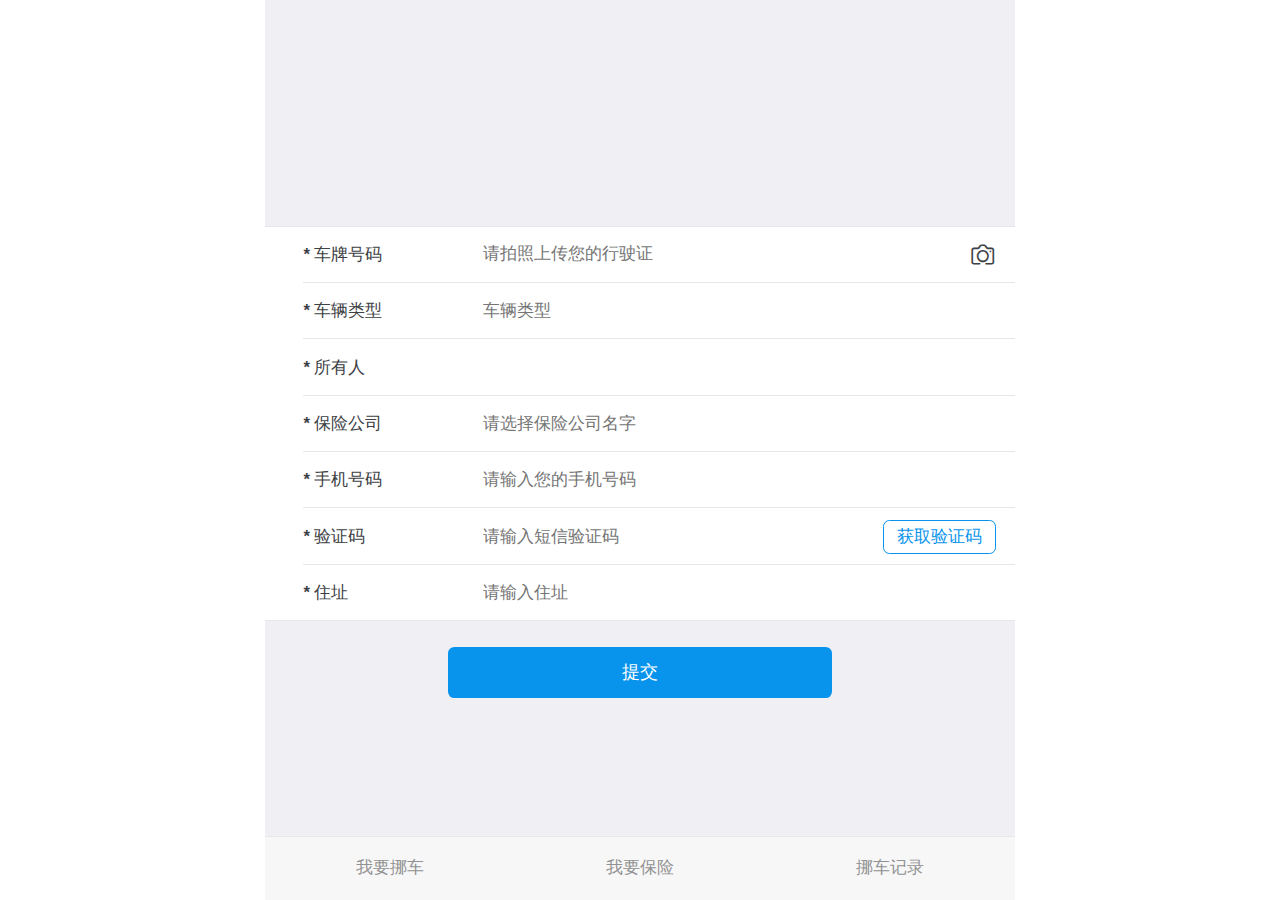
==== commit 4206134f: "代码优化" ====
--- a/bind.html
+++ b/bind.html
@@ -9,22 +9,22 @@
     <link rel="stylesheet" href="font/iconfont.css">
     <title>绑定车辆</title>
 </head>
-<body id="index-box" v-cloak>
+<body id="index-box">
 <!-- page集合的容器，里面放多个平行的.page，其他.page作为内联页面由路由控制展示 -->
     <div class="page-group" id="page-group">
         <!-- 单个page ,第一个.page默认被展示-->
         <div class="page">
             <!-- 工具栏 -->
             <nav class="bar bar-tab">
-                <a class="tab-item external active" href="#">
+                <a class="tab-item external" href="javascript:;" @click="go('move.html')">
                     <!--<span class="icon icon-home"></span>-->
                     <span class="tab-label">我要挪车</span>
                 </a>
-                <a class="tab-item external" href="#">
+                <a class="tab-item external" href="javascript:;" @click="go('save.html')">
                     <!--<span class="icon icon-star"></span>-->
                     <span class="tab-label">我要保险</span>
                 </a>
-                <a class="tab-item external" href="list.html">
+                <a class="tab-item external" href="javascript:;" @click="go('listpage.html')">
                     <!--<span class="icon icon-settings"></span>-->
                     <span class="tab-label">挪车记录</span>
                 </a>
@@ -169,6 +169,13 @@
                     binding:'http://test.xhwxpos.com/jiancheng/weixin/Index/post_binding'
                 },
                 methods:{
+                    go(params){
+                        if(this.is_binding==0){
+                            $.toast("请先绑定车辆");
+                        }else{
+                            window.location.href=params;
+                        }
+                    },
                     //绑定车辆
                     bindingHandle:function(){
                         if(!this.submitStatus) return;
--- a/css/index.css
+++ b/css/index.css
@@ -1,2 +1,2 @@
-a,abbr,acronym,address,applet,article,aside,audio,b,blockquote,big,body,center,canvas,caption,cite,code,command,datalist,dd,del,details,dfn,dl,div,dt,em,embed,fieldset,figcaption,figure,font,footer,form,h1,h2,h3,h4,h5,h6,header,hgroup,html,i,iframe,img,ins,kbd,keygen,label,legend,li,meter,nav,object,ol,output,p,pre,progress,q,s,samp,section,small,span,source,strike,strong,sub,sup,table,tbody,tfoot,thead,th,tr,tt,u,ul,var{background:transparent;border:0 none;margin:0;padding:0;border:0;outline:0;vertical-align:top;-webkit-tap-highlight-color:transparent;-webkit-font-smoothing:antialiased}blockquote,q{quotes:none}table,table td{padding:0;border:none;border-collapse:collapse}img{border:0}select{white-space:nowrap}caption{text-align:left}embed{vertical-align:top}div,ul,li,ol,dl,dd,p{word-wrap:break-word}ul,li,ol,dl,dd{list-style-type:none}input,textarea,select{font-family:inherit;outline:none;font-size:inherit;font-weight:inherit;padding:0;margin:0}h1,h2,h3,h4,h5,h6{font-size:100%;font-weight:normal}body{text-align:left;color:#828282;overflow-x:hidden}html,body{font:10px/1.5 Microsoft YaHei,\5b8b\4f53, Arial, Verdana;width:100%}a{text-decoration:none;white-space:nowrap;color:#828282}input,input[type="button"],input[type="submit"],input[type="reset"],input[type="number"]{-webkit-appearance:none}input::-webkit-inner-spin-button{-webkit-appearance:none}input::-webkit-outer-spin-button{-webkit-appearance:none}@media (min-width: 640px){html{font-size:24px}}@media (min-width: 631px) and (max-width: 639px){html{font-size:23.66px}}@media (min-width: 622px) and (max-width: 630px){html{font-size:23.33px}}@media (min-width: 613px) and (max-width: 621px){html{font-size:23px}}@media (min-width: 604px) and (max-width: 612px){html{font-size:22.66px}}@media (min-width: 595px) and (max-width: 603px){html{font-size:22.33px}}@media (min-width: 586px) and (max-width: 594px){html{font-size:22px}}@media (min-width: 577px) and (max-width: 585px){html{font-size:21.66px}}@media (min-width: 568px) and (max-width: 576px){html{font-size:21.33px}}@media (min-width: 559px) and (max-width: 567px){html{font-size:21px}}@media (min-width: 550px) and (max-width: 558px){html{font-size:20.66px}}@media (min-width: 541px) and (max-width: 549px){html{font-size:20.33px}}@media (min-width: 533px) and (max-width: 540px){html{font-size:20px}}@media (min-width: 524px) and (max-width: 532px){html{font-size:19.66px}}@media (min-width: 515px) and (max-width: 523px){html{font-size:19.33px}}@media (min-width: 506px) and (max-width: 514px){html{font-size:19px}}@media (min-width: 497px) and (max-width: 505px){html{font-size:18.66px}}@media (min-width: 488px) and (max-width: 496px){html{font-size:18.33px}}@media (min-width: 480px) and (max-width: 487px){html{font-size:18px}}@media (min-width: 471px) and (max-width: 479px){html{font-size:17.66px}}@media (min-width: 462px) and (max-width: 470px){html{font-size:17.33px}}@media (min-width: 453px) and (max-width: 461px){html{font-size:17px}}@media (min-width: 444px) and (max-width: 452px){html{font-size:17.12px}}@media (min-width: 435px) and (max-width: 443px){html{font-size:16.33px}}@media (min-width: 426px) and (max-width: 434px){html{font-size:16px}}@media (min-width: 417px) and (max-width: 425px){html{font-size:15.66px}}@media (min-width: 408px) and (max-width: 416px){html{font-size:15.33px}}@media (min-width: 400px) and (max-width: 407px){html{font-size:15px}}@media (min-width: 391px) and (max-width: 399px){html{font-size:14.66px}}@media (min-width: 382px) and (max-width: 390px){html{font-size:14.33px}}@media (min-width: 374px) and (max-width: 381px){html{font-size:14px}}@media (min-width: 365px) and (max-width: 373px){html{font-size:13.66px}}@media (min-width: 356px) and (max-width: 364px){html{font-size:13.33px}}@media (min-width: 347px) and (max-width: 355px){html{font-size:13px}}@media (min-width: 338px) and (max-width: 346px){html{font-size:12.66px}}@media (min-width: 329px) and (max-width: 337px){html{font-size:12.44px}}@media (max-width: 328px){html{font-size:12px}}.clf:before,.clf:after{content:"";display:table}.clf:after{clear:both}.clf{*zoom:1}.box{display:-webkit-flex;display:flex;display:-webkit-box;display:-moz-box;display:-ms-flexbox}html,body{width:100%;max-width:750px;height:100%;margin:0 auto;position:relative;background:#fff !important}img{display:block;width:100%}.hide{display:none}[v-cloak]{display:none}body{font-size:0.65rem !important}.formBox{padding-bottom:1rem}.formBox .list-block{margin:1rem auto;font-size:0.65rem}.formBox .list-block input{font-size:0.65rem !important}.formBox .list-block .item-title.label{width:25%}.formBox .list-block .icon-camera,.formBox .list-block .icon-address{font-size:1rem}.formBox .list-block .button{font-size:0.65rem}.formBox .list-block .button.gray{border:1px #ccc solid;color:#ccc}.formBox .button.button-submit{height:2rem;line-height:2rem;margin:0 auto;width:15rem}.formBox .button.button-submit.gray{background:#ccc}.formBox .tip{color:#ff503f}.formBox .tip .icon-warning-o{margin-right:5px;margin-left:9%;font-size:1rem;position:relative;top:2px;color:#ff503f}.formBox .tip p{line-height:2rem}.content-block{padding:0 .25rem !important}.content-block #tab1 .card-footer,.content-block #tab2 .card-footer{text-align:center;color:#ff503f;display:block}.modal-title+.modal-text{max-height:15rem;overflow:auto}.no-message p{text-align:center;margin:0}.no-message p.icon-cry{font-size:3rem}
+a,abbr,acronym,address,applet,article,aside,audio,b,blockquote,big,body,center,canvas,caption,cite,code,command,datalist,dd,del,details,dfn,dl,div,dt,em,embed,fieldset,figcaption,figure,font,footer,form,h1,h2,h3,h4,h5,h6,header,hgroup,html,i,iframe,img,ins,kbd,keygen,label,legend,li,meter,nav,object,ol,output,p,pre,progress,q,s,samp,section,small,span,source,strike,strong,sub,sup,table,tbody,tfoot,thead,th,tr,tt,u,ul,var{background:transparent;border:0 none;margin:0;padding:0;border:0;outline:0;vertical-align:top;-webkit-tap-highlight-color:transparent;-webkit-font-smoothing:antialiased}blockquote,q{quotes:none}table,table td{padding:0;border:none;border-collapse:collapse}img{border:0}select{white-space:nowrap}caption{text-align:left}embed{vertical-align:top}div,ul,li,ol,dl,dd,p{word-wrap:break-word}ul,li,ol,dl,dd{list-style-type:none}input,textarea,select{font-family:inherit;outline:none;font-size:inherit;font-weight:inherit;padding:0;margin:0}h1,h2,h3,h4,h5,h6{font-size:100%;font-weight:normal}body{text-align:left;color:#828282;overflow-x:hidden}html,body{font:10px/1.5 Microsoft YaHei,\5b8b\4f53, Arial, Verdana;width:100%}a{text-decoration:none;white-space:nowrap;color:#828282}input,input[type="button"],input[type="submit"],input[type="reset"],input[type="number"]{-webkit-appearance:none}input::-webkit-inner-spin-button{-webkit-appearance:none}input::-webkit-outer-spin-button{-webkit-appearance:none}@media (min-width: 640px){html{font-size:24px}}@media (min-width: 631px) and (max-width: 639px){html{font-size:23.66px}}@media (min-width: 622px) and (max-width: 630px){html{font-size:23.33px}}@media (min-width: 613px) and (max-width: 621px){html{font-size:23px}}@media (min-width: 604px) and (max-width: 612px){html{font-size:22.66px}}@media (min-width: 595px) and (max-width: 603px){html{font-size:22.33px}}@media (min-width: 586px) and (max-width: 594px){html{font-size:22px}}@media (min-width: 577px) and (max-width: 585px){html{font-size:21.66px}}@media (min-width: 568px) and (max-width: 576px){html{font-size:21.33px}}@media (min-width: 559px) and (max-width: 567px){html{font-size:21px}}@media (min-width: 550px) and (max-width: 558px){html{font-size:20.66px}}@media (min-width: 541px) and (max-width: 549px){html{font-size:20.33px}}@media (min-width: 533px) and (max-width: 540px){html{font-size:20px}}@media (min-width: 524px) and (max-width: 532px){html{font-size:19.66px}}@media (min-width: 515px) and (max-width: 523px){html{font-size:19.33px}}@media (min-width: 506px) and (max-width: 514px){html{font-size:19px}}@media (min-width: 497px) and (max-width: 505px){html{font-size:18.66px}}@media (min-width: 488px) and (max-width: 496px){html{font-size:18.33px}}@media (min-width: 480px) and (max-width: 487px){html{font-size:18px}}@media (min-width: 471px) and (max-width: 479px){html{font-size:17.66px}}@media (min-width: 462px) and (max-width: 470px){html{font-size:17.33px}}@media (min-width: 453px) and (max-width: 461px){html{font-size:17px}}@media (min-width: 444px) and (max-width: 452px){html{font-size:17.12px}}@media (min-width: 435px) and (max-width: 443px){html{font-size:16.33px}}@media (min-width: 426px) and (max-width: 434px){html{font-size:16px}}@media (min-width: 417px) and (max-width: 425px){html{font-size:15.66px}}@media (min-width: 408px) and (max-width: 416px){html{font-size:15.33px}}@media (min-width: 400px) and (max-width: 407px){html{font-size:15px}}@media (min-width: 391px) and (max-width: 399px){html{font-size:14.66px}}@media (min-width: 382px) and (max-width: 390px){html{font-size:14.33px}}@media (min-width: 374px) and (max-width: 381px){html{font-size:14px}}@media (min-width: 365px) and (max-width: 373px){html{font-size:13.66px}}@media (min-width: 356px) and (max-width: 364px){html{font-size:13.33px}}@media (min-width: 347px) and (max-width: 355px){html{font-size:13px}}@media (min-width: 338px) and (max-width: 346px){html{font-size:12.66px}}@media (min-width: 329px) and (max-width: 337px){html{font-size:12.44px}}@media (max-width: 328px){html{font-size:12px}}.clf:before,.clf:after{content:"";display:table}.clf:after{clear:both}.clf{*zoom:1}.box{display:-webkit-flex;display:flex;display:-webkit-box;display:-moz-box;display:-ms-flexbox}html,body{width:100%;max-width:750px;height:100%;margin:0 auto;position:relative;background:#fff !important}img{display:block;width:100%}.hide{display:none}[v-cloak]{display:none}body{font-size:0.65rem !important}.formBox{padding-bottom:1rem}.formBox .list-block{margin:1rem auto;font-size:0.65rem}.formBox .list-block input{font-size:0.65rem !important}.formBox .list-block .item-title.label{width:25%}.formBox .list-block .icon-camera,.formBox .list-block .icon-address{font-size:1rem}.formBox .list-block .button{font-size:0.65rem}.formBox .list-block .button.gray{border:1px #ccc solid;color:#ccc}.formBox .button.button-submit{height:2rem;line-height:2rem;margin:0 auto;width:15rem}.formBox .button.button-submit.gray{background:#ccc}.formBox .tip{color:#ff503f}.formBox .tip .icon-warning-o{margin-right:5px;margin-left:9%;font-size:1rem;position:relative;top:2px;color:#ff503f}.formBox .tip p{line-height:2rem}.content-block{padding:0 .25rem !important}.content-block #tab1 .card-footer,.content-block #tab2 .card-footer{text-align:center;color:#ff503f;display:block}.modal-title+.modal-text{max-height:15rem;overflow:auto}.no-message p{text-align:center;margin:0}.no-message p.icon-cry,.no-message p.icon-smile{font-size:3rem}
 /*# sourceMappingURL=index.css.map */
--- a/font/iconfont.css
+++ b/font/iconfont.css
@@ -1,10 +1,10 @@
 
 @font-face {font-family: "iconfont";
-  src: url('iconfont.eot?t=1522205331501'); /* IE9*/
-  src: url('iconfont.eot?t=1522205331501#iefix') format('embedded-opentype'), /* IE6-IE8 */
-  url('[data-uri]') format('woff'),
-  url('iconfont.ttf?t=1522205331501') format('truetype'), /* chrome, firefox, opera, Safari, Android, iOS 4.2+*/
-  url('iconfont.svg?t=1522205331501#iconfont') format('svg'); /* iOS 4.1- */
+  src: url('iconfont.eot?t=1522207591560'); /* IE9*/
+  src: url('iconfont.eot?t=1522207591560#iefix') format('embedded-opentype'), /* IE6-IE8 */
+  url('[data-uri]') format('woff'),
+  url('iconfont.ttf?t=1522207591560') format('truetype'), /* chrome, firefox, opera, Safari, Android, iOS 4.2+*/
+  url('iconfont.svg?t=1522207591560#iconfont') format('svg'); /* iOS 4.1- */
 }
 
 .iconfont {
@@ -17,6 +17,8 @@
 
 .icon-cry:before { content: "\e69c"; }
 
+.icon-smile:before { content: "\e6af"; }
+
 .icon-address:before { content: "\e939"; }
 
 .icon-warning-o:before { content: "\e674"; }
